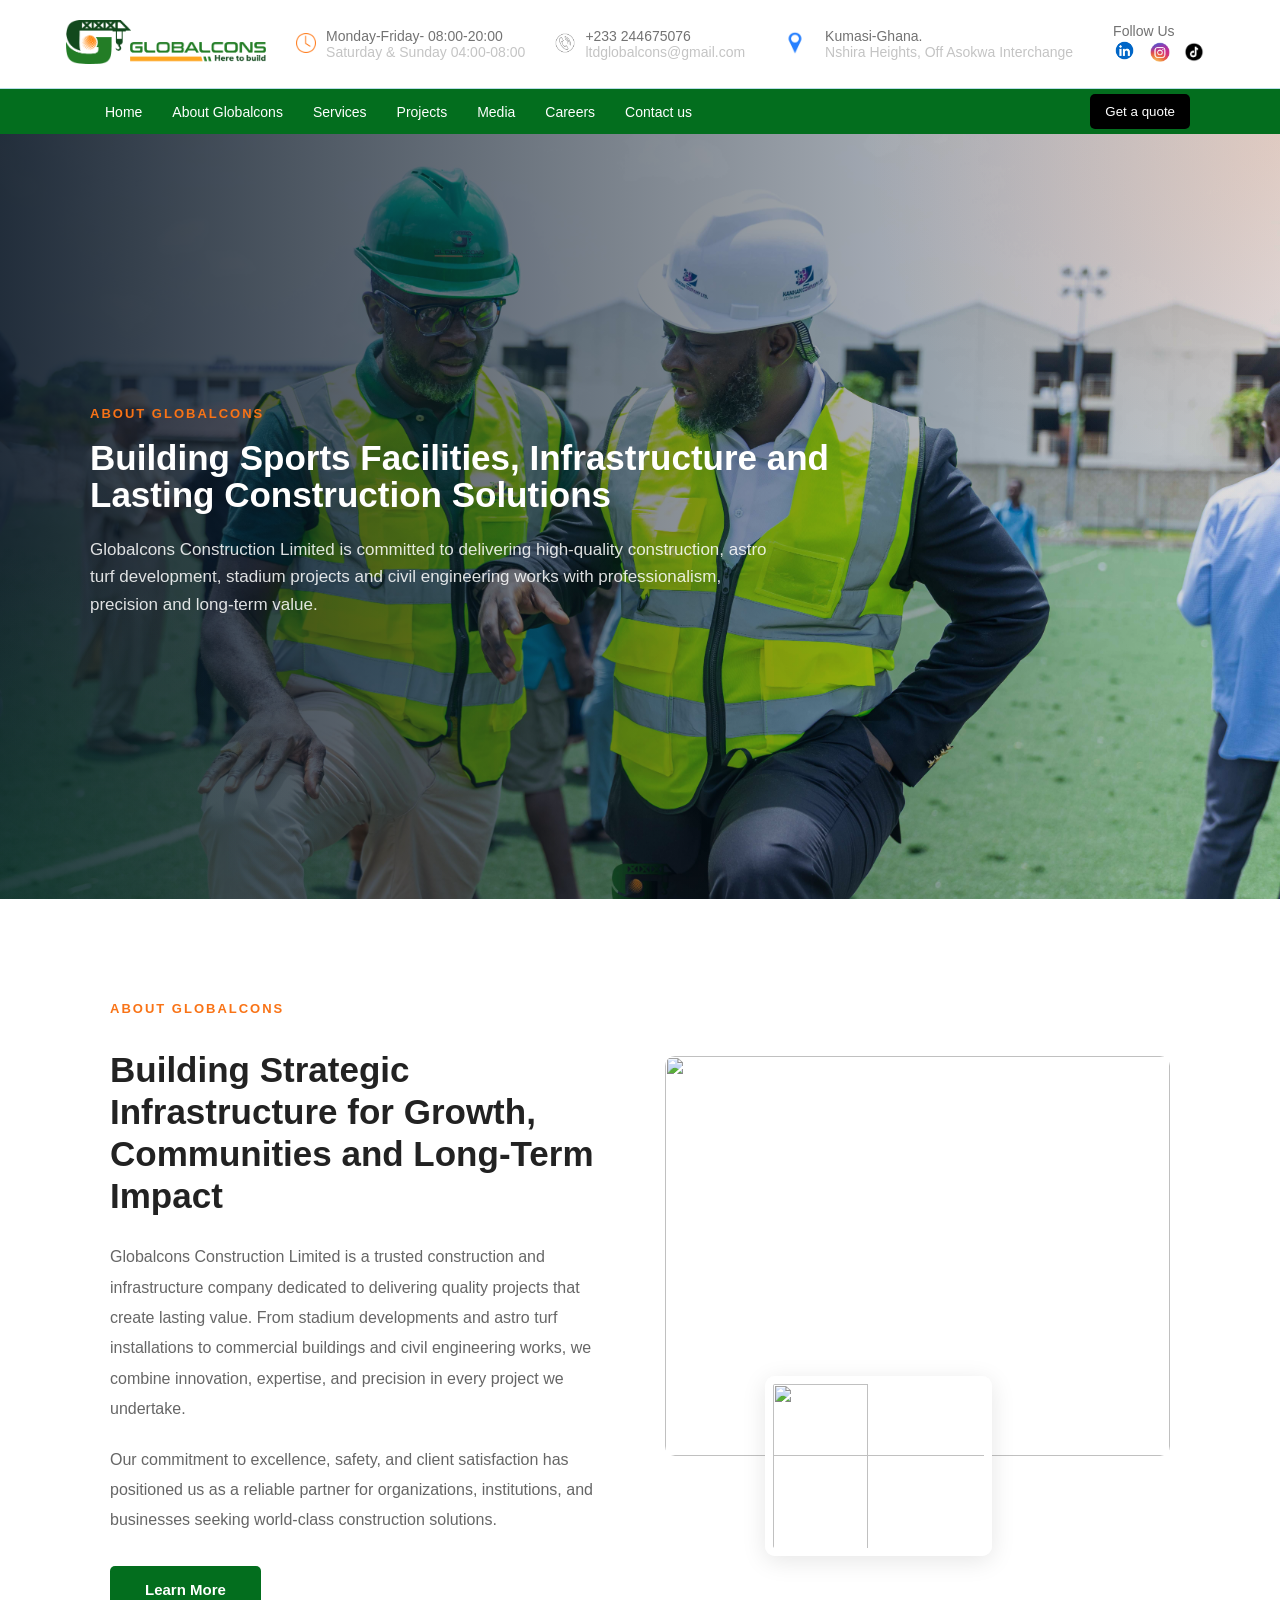
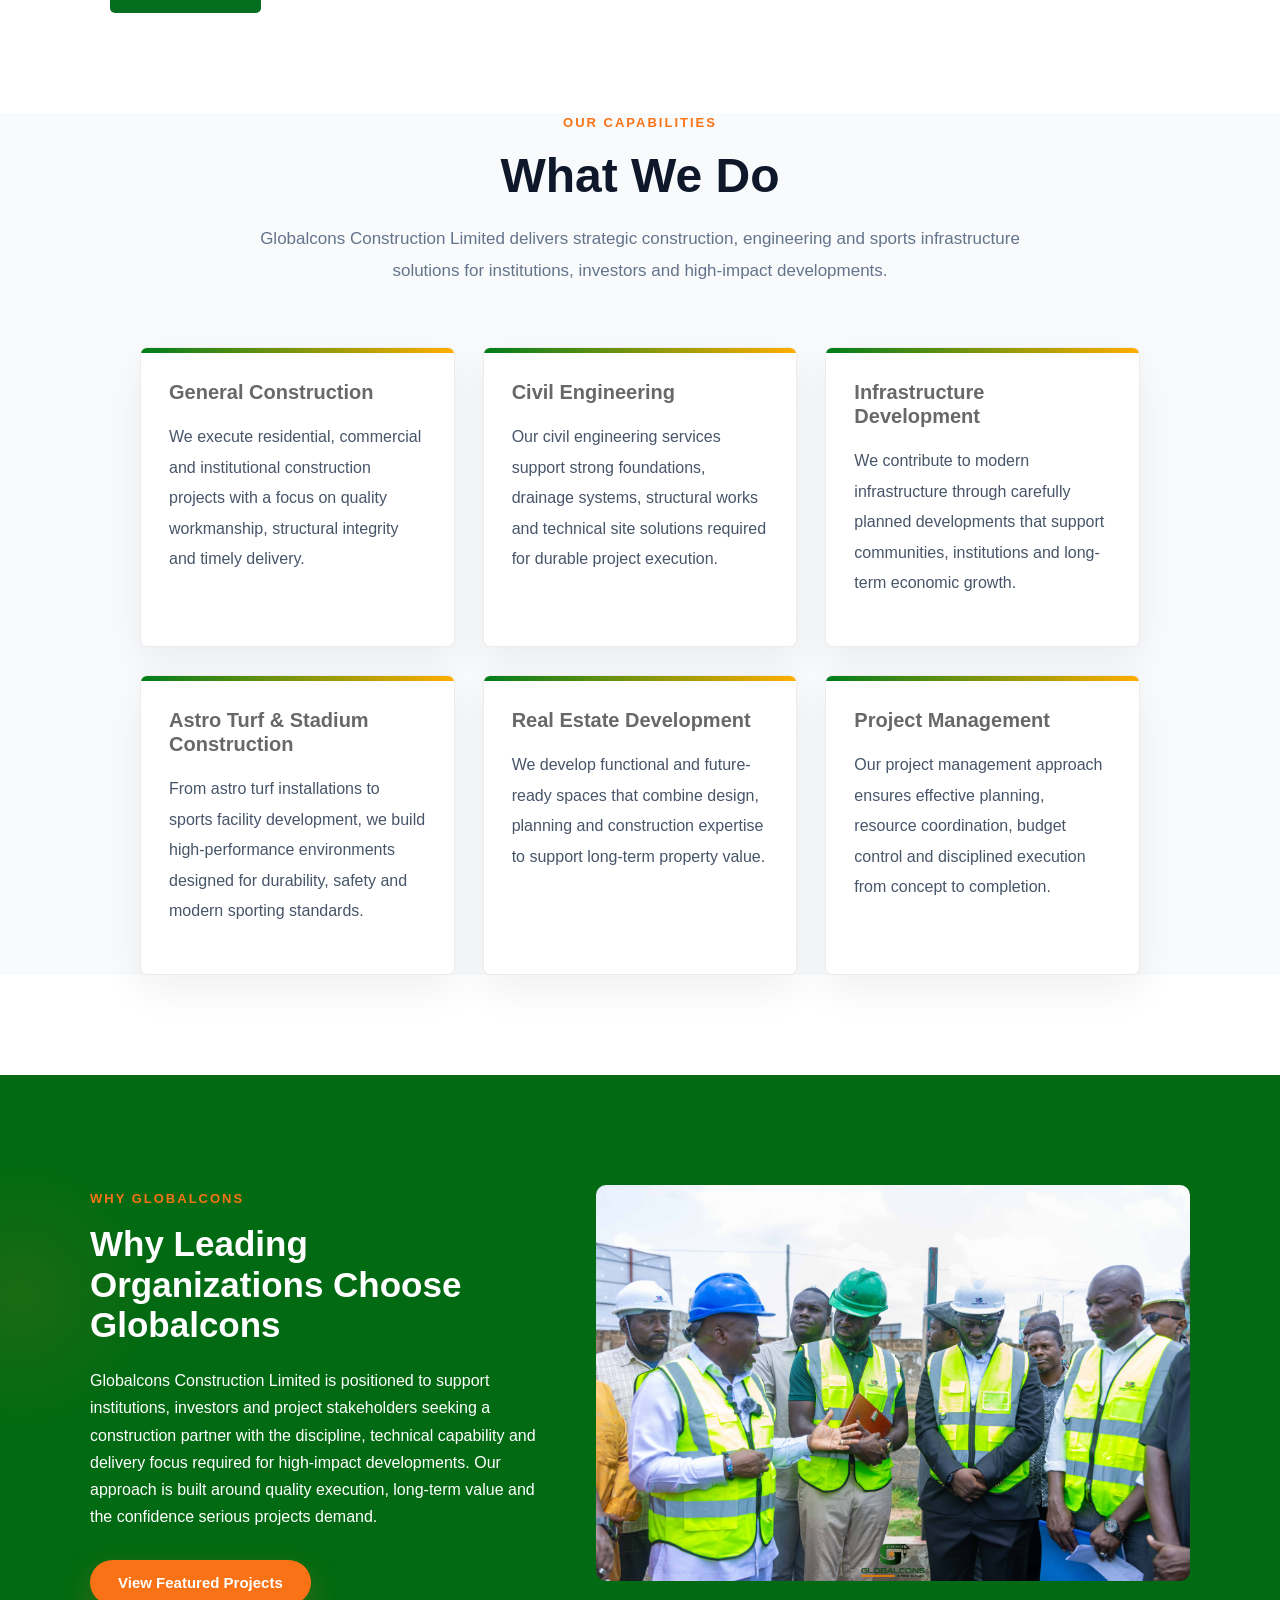
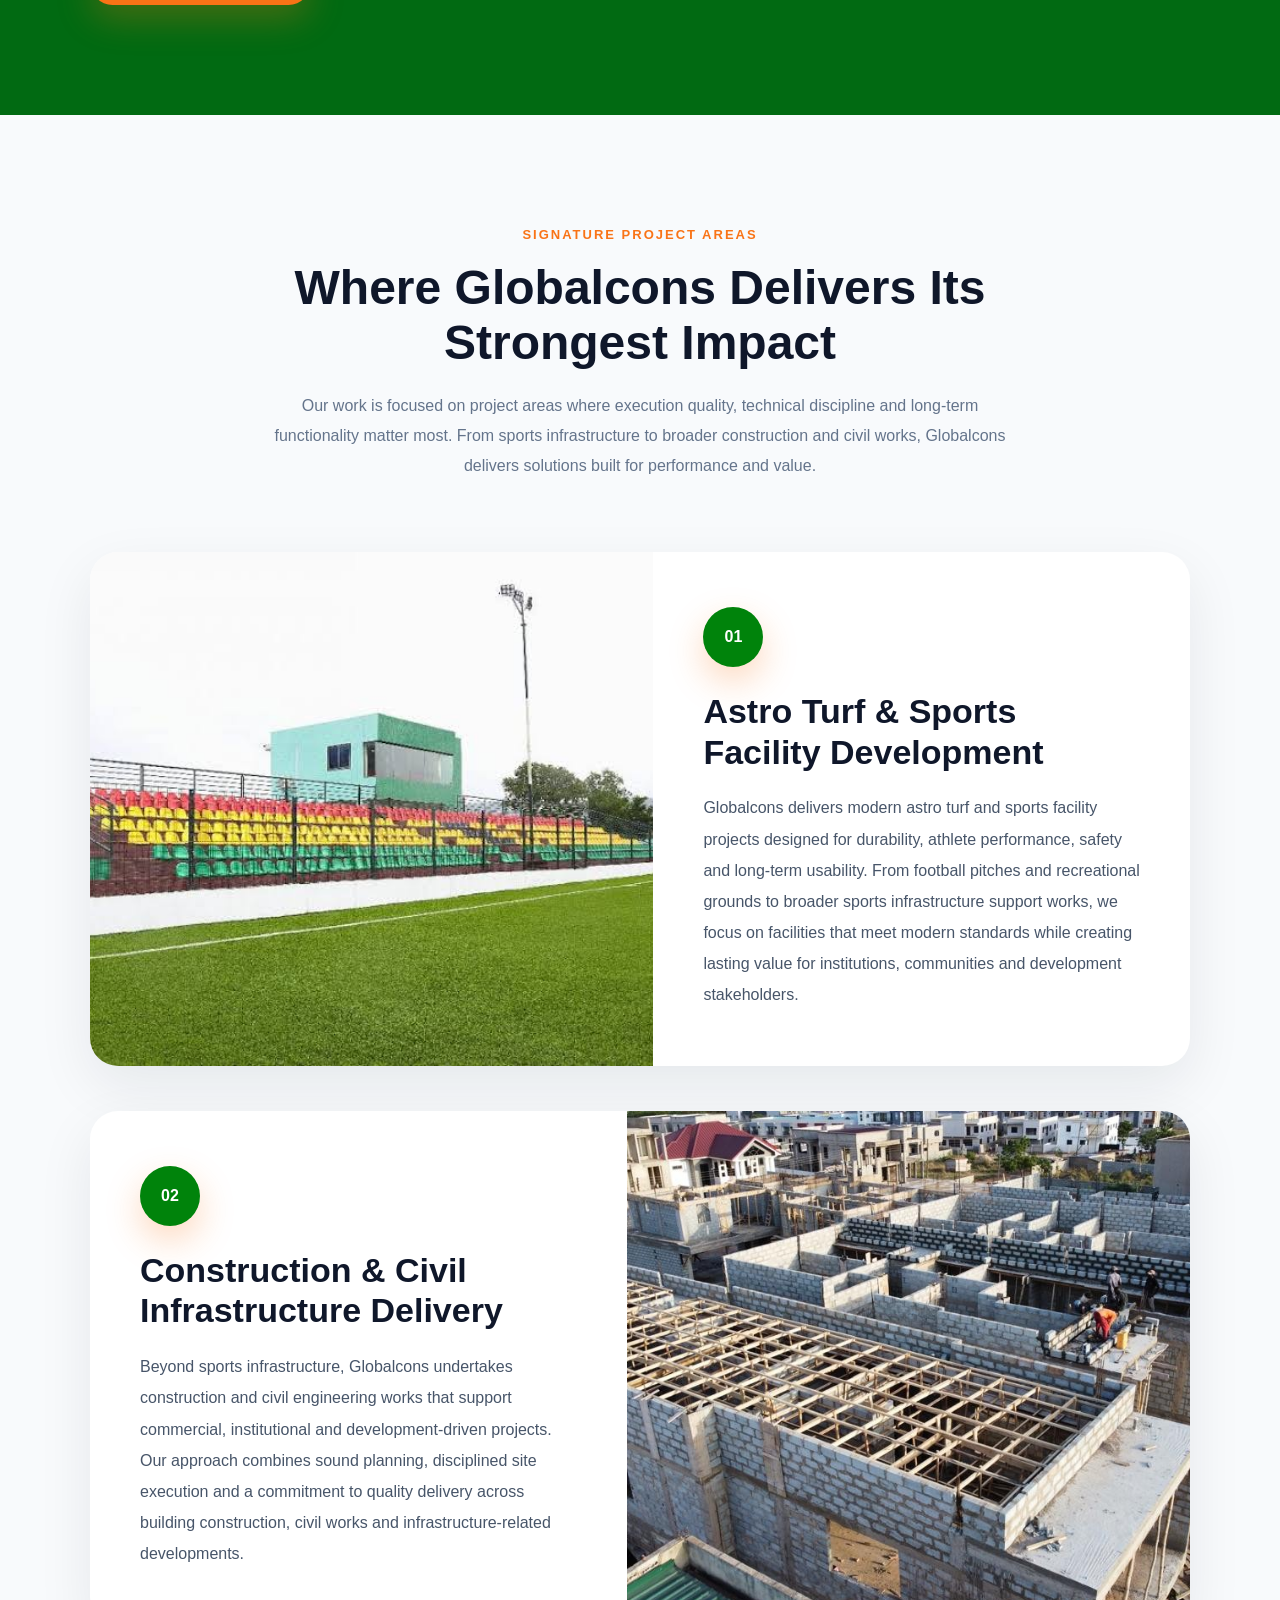
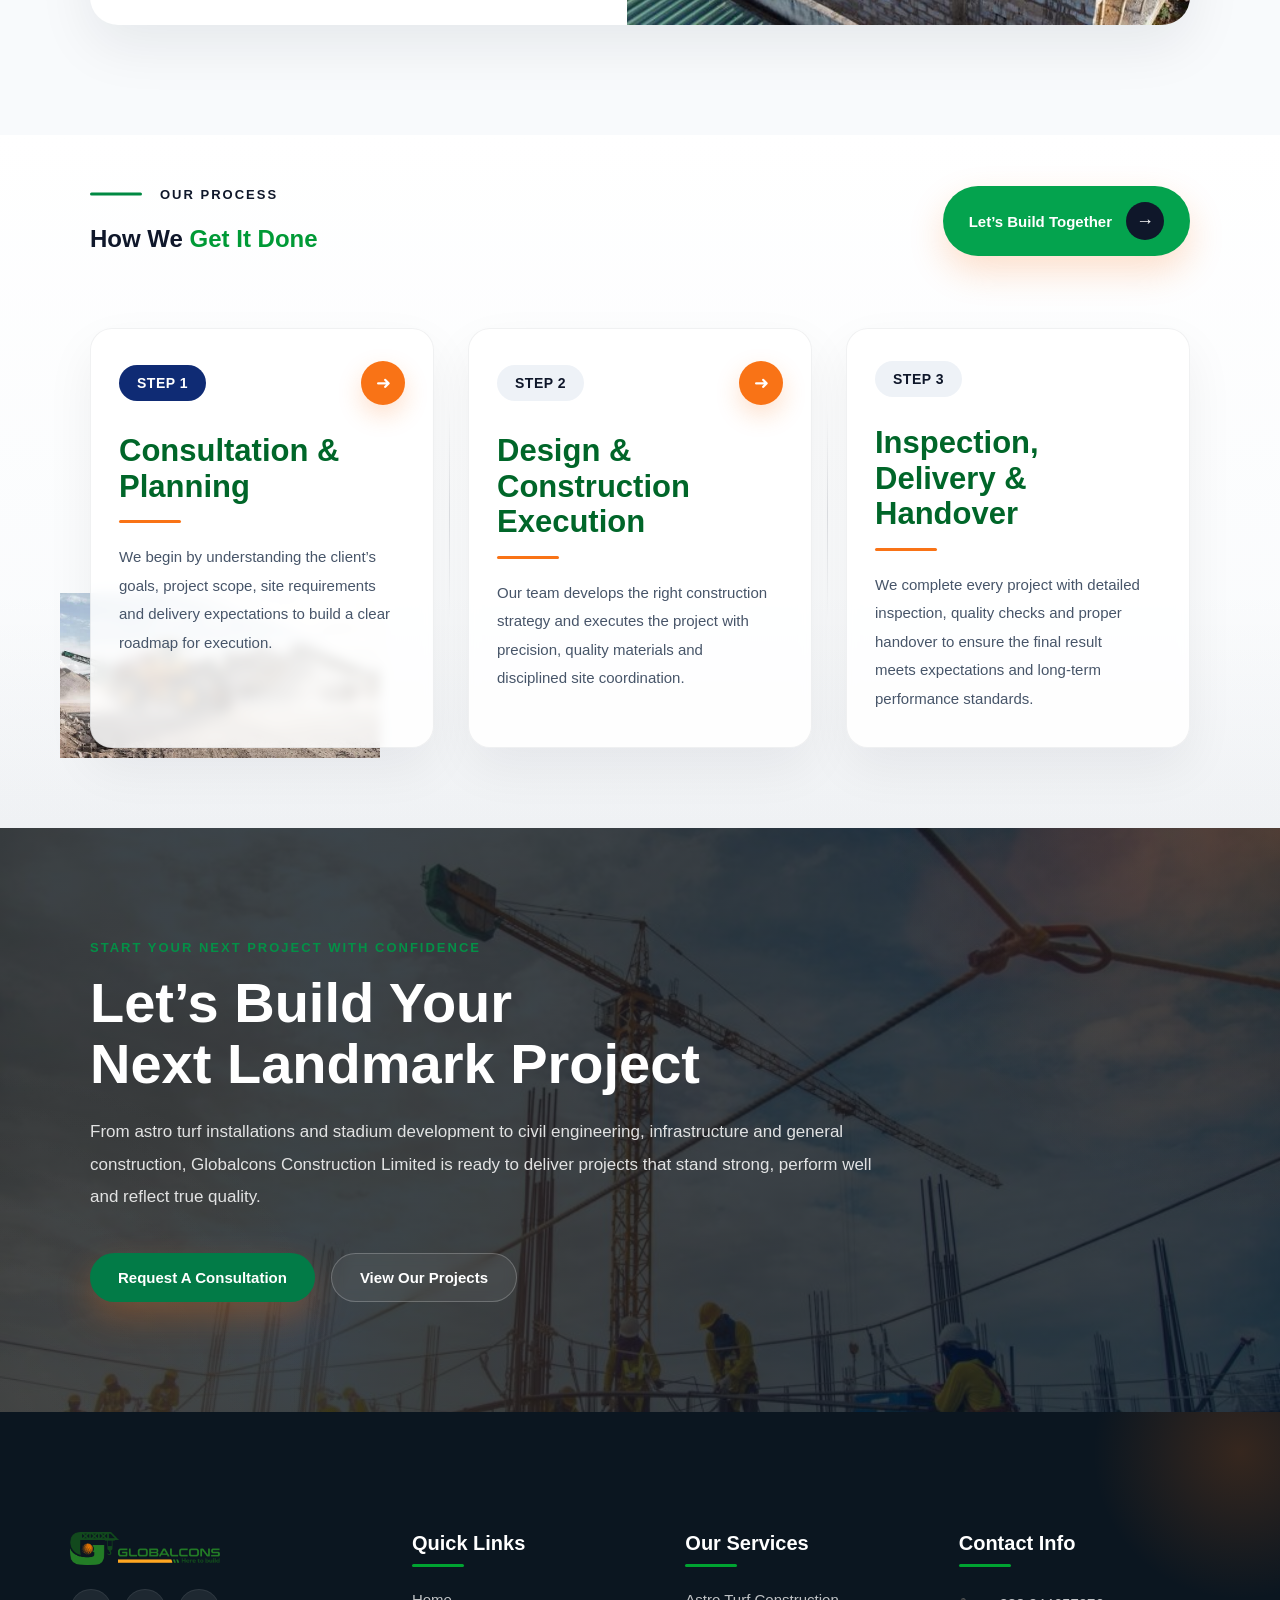
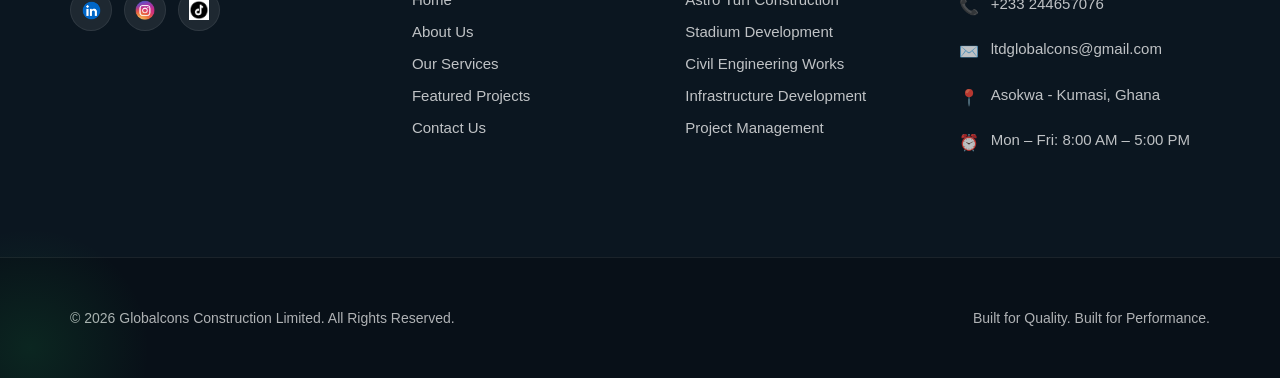
==== about.html @ 19996215 "update" ====
<!DOCTYPE html>
<html lang="en">
<head>
    <meta charset="UTF-8">
    <meta name="viewport" content="width=device-width, initial-scale=1.0">
    <link rel="stylesheet" href="about.css">
    <link href="https://fonts.googleapis.com/css2?family=Plus+Jakarta+Sans:wght@300;400;600;700&display=swap" rel="stylesheet">
    <title>About Globalcons Construction Limited | Building Ghana's Future</title></head>
    <meta name="description" content="Learn about Globalcons Construction Limited, a trusted Ghanaian construction company delivering general construction, civil engineering, infrastructure development, astro turf and stadium construction with excellence.">
    <body>


    <!-- the navigation bar starts here -->
 <div class="nav-container">
  <div class="topnav">

      <div><img src="pics/Globalconslogo.png" width="200" alt=""></div>


    <div class="topchild">
      <div><img src="pics/time.png" alt="" width="20"></div>
      <div>
        <p>Monday-Friday- 08:00-20:00</p>
        <span>Saturday & Sunday 04:00-08:00</span>
      </div>
    </div>

    <div class="topchild">
      <div><img src="pics/phone.jpg" alt="" width="20"></div>
      <div>
        <p>+233 244675076</p>
        <span>ltdglobalcons@gmail.com</span>
      </div>
    </div>

    <div class="topchild">
      <div><img src="pics/location.jpg" alt="" width="40"></div>
      <div>
        <p> Kumasi-Ghana.</p>
        <span>Nshira Heights, Off Asokwa Interchange</span>
      </div>
    </div>

    <div class="topchild">
      <div><img src="pics/support.png" alt="" width="20"></div>
      <div>
        <p>Follow Us</p>
        <a href="https://www.linkedin.com/company/globalcons-limited/"><img src="pics/linkedin.webp" alt="" width="23"></a>
        <a href="https://www.instagram.com/globalcons_limited?igsh=bnJmcWhyazlwd3Ex"><img src="pics/instagram.png" alt="" width="20"></a>
        <a href="https://www.tiktok.com/@globalconslimited?_r=1&_t=ZS-97SC3bMJRJc"><img src="pics/tiktok-logo-circle-black-social-media-logo_197792-4612.avif" alt="" width="20"></a>
      </div>
    </div>
</div>
</div>

<!-- the second nav bar starts here -->
<div class="nav2container">
<div class="nav2">
  <ul class="nav2list">
    <li><a href="index.html">Home</a>
    </li>
    <li><a href="#about.html" onclick="myFunction()">About Globalcons</a>
      <div class="about" id="hide">
        <div class="about-con">
          <div class="ab-left">
            <h1>Welcome To Globalcons Construction</h1>
            <p class="pee">Globalcons Construction Limited delivers quality construction, civil engineering, infrastructure development, and modern sports facility projects with professionalism, innovation, and a commitment to excellence.</p>
             <a href="about.html"  id="learn-more">Click here to learn more</a>
          </div>

          <div class="ab-right">
            <div><img src="pics/projectmanagement.jpg" alt=""><div>
          </div>
        </div>
      </div>
    </li>
     <li><a href="admission.html">Services</a>
       <div class="drop-container">
        <div class="dropdowne">
          <ul>
            <li><a href="generalconstruction.html">General Construction</a></li>
            <li><a href="civilengineering.html">Civil Engineering</a></li>
            <!-- <li><a href=".html">Infrastructure Development</a></li> -->
            <li><a href="turf.html">Astro Turf & Stadium Construction</a></li>
            <li><a href="realestate.html">Real Estate Development</a></li>
            <li><a href="projectmanagement.html">Project Management</a></li>
          </ul>
      </div>
      </div>
     </li>
    <li><a href="">Projects</a>
      <div class="drop-container">
        <div class="dropdowne">
          <ul>
            <li><a href="learn.html">Infrastructure Projects</a></li>
            <li><a href="learn.html">Commercial Projects</a></li>
            <li><a href="learn.html">Astro Turf Installations</a></li>
            <li><a href="learn.html">On-going Projects</a></li>
          </ul>
      </div>
      </div>
    <!-- <li><a href="">Why Globalcons</a>
      <div class="drop-container">
        <div class="dropdowne">
          <ul>
            <li><a href="learn.html">Our Approach</a></li>
            <li><a href="learn.html">Quality Assurance</a></li>
            <li><a href="learn.html">Safety Standards</a></li>
            <li><a href="learn.html">Sustainability</a></li>
          </ul>
      </div>
      </div>
    </li> -->
    </li>

    <li><a href="kidscode.html">Media</a></li>
    <li><a href="gallery.html">Careers</a></li>
    <li><a href="contact.html">Contact us</a></li>
  </ul>

  <div class="enroll">
    <button><a href="apply.html">Get a quote</a></button>
  </div>
</div>
</div>

<!-- side navigation bar starts here -->

<!-- Mobile Menu Button -->
<div class="mobile-header">
    <img src="pics/Globalconslogo.png" alt="Logo" class="mobile-logo">

    <div class="menu-btn" onclick="openMenu()">
        ☰
    </div>
</div>

<!-- Overlay -->
<div id="overlay" onclick="closeMenu()"></div>

<!-- Sidebar -->
<div id="sidebar">

    <div class="sidebar-top">
        <img src="pics/Globalconslogo.png" alt="" width="180">
        <span onclick="closeMenu()">✕</span>
    </div>

    <ul class="sidebar-menu">

        <li><a href="index.html">Home</a></li>

        <li>
            <details>
                <summary>About Globalcons</summary>
                <a href="#">Our Mission & Vision</a>
            </details>
        </li>

        <li>
            <details>
                <summary>Services</summary>
                  <li><a href="generalconstruction.html">General Construction</a></li>
                  <li><a href="civilengineering.html">Civil Engineering</a></li>
                  <!-- <li><a href=".html">Infrastructure Development</a></li> -->
                  <li><a href="turf.html">Astro Turf & Stadium Construction</a></li>
                  <li><a href="realestate.html">Real Estate Development</a></li>
                  <li><a href="projectmanagement.html">Project Management</a></li>/li>
                <li><a href="admission.html">Project Management</a></li>
            </details>
        </li>

        <li>
            <details>
                <summary>Projects</summary>
                <a href="#">Sports Infrastructure</a>
                <a href="#">Commercial Buildings</a>
                <a href="#">Civil Works</a>
                <a href="#">Featured Projects</a>
            </details>
        </li>

        

        

        <li><a href="#">Media</a></li>
        <li><a href="#">Careers</a></li>
        <li><a href="#">Contact Us</a></li>

    </ul>

    <div class="sidebar-btn">
        <a href="#">Get A Quote</a>
    </div>

</div>




<section class="about-hero">
    <div class="about-hero-overlay"></div>

    <div class="about-hero-content">
        <span class="about-tag">ABOUT GLOBALCONS</span>

        <h1>
           Building Sports Facilities, Infrastructure and Lasting Construction Solutions
        </h1>

        <p>
            Globalcons Construction Limited is committed to delivering high-quality construction,
            astro turf development, stadium projects and civil engineering works with professionalism,
            precision and long-term value.
       </p>

        <!-- <div class="about-hero-buttons">
            <a href="projects.html" class="about-btn primary-about-btn">Explore Our Projects</a>
            <a href="contact.html" class="about-btn secondary-about-btn">Contact Us</a>
        </div> -->
    </div>
</section>




<!-- who we are section starts here -->

<section class="about-section">



    <div class="about-content reveal-right">

        <span class="section-tag">
            ABOUT GLOBALCONS
        </span>

        <h2>
            Building Strategic Infrastructure for Growth, Communities and Long-Term Impact
        </h2>

        <p>
            Globalcons Construction Limited is a trusted construction and
            infrastructure company dedicated to delivering quality projects
            that create lasting value. From stadium developments and astro
            turf installations to commercial buildings and civil engineering
            works, we combine innovation, expertise, and precision in every
            project we undertake.
        </p>

        <p>
            Our commitment to excellence, safety, and client satisfaction
            has positioned us as a reliable partner for organizations,
            institutions, and businesses seeking world-class construction
            solutions.
        </p>

  

        <a href="#" class="about-btn">
            Learn More
        </a>

    </div>

        <div class="about-images reveal-left">

        <img src="pics/KEN_6764.JPG" class="img-main" alt="">

        <!-- <img src="pics/project2.jpg" class="img-top" alt=""> -->

        <img src="pics/KEN_6746.JPG" class="img-bottom" alt="">

    </div>

</section>

<!-- company philosopy begins here -->






<!-- the principles section starts here -->
<section class="what-we-do">
  <div class="what-we-do-header reveal-up">
    <span class="section-tag">OUR CAPABILITIES</span>
    <h2>What We Do</h2>
    <p>
      Globalcons Construction Limited delivers strategic construction, engineering and sports infrastructure solutions for institutions, investors and high-impact developments.
    </p>
  </div>

  <div class="what-we-do-grid">

    <div class="what-card reveal-up">
      <!-- <div class="what-icon">🏗️</div> -->
      <h3>General Construction</h3>
      <p>
        We execute residential, commercial and institutional construction projects with a focus on quality workmanship, structural integrity and timely delivery.
      </p>
    </div>

    <div class="what-card reveal-up delay-1">
      <!-- <div class="what-icon">🛠️</div> -->
      <h3>Civil Engineering</h3>
      <p>
        Our civil engineering services support strong foundations, drainage systems, structural works and technical site solutions required for durable project execution.
      </p>
    </div>

    <div class="what-card reveal-up delay-2">
      <!-- <div class="what-icon">🌍</div> -->
      <h3>Infrastructure Development</h3>
      <p>
        We contribute to modern infrastructure through carefully planned developments that support communities, institutions and long-term economic growth.
      </p>
    </div>

    <div class="what-card reveal-up">
      <!-- <div class="what-icon">⚽</div> -->
      <h3>Astro Turf & Stadium Construction</h3>
      <p>
        From astro turf installations to sports facility development, we build high-performance environments designed for durability, safety and modern sporting standards.
      </p>
    </div>

    <div class="what-card reveal-up delay-1">
      <!-- <div class="what-icon">🏢</div> -->
      <h3>Real Estate Development</h3>
      <p>
        We develop functional and future-ready spaces that combine design, planning and construction expertise to support long-term property value.
      </p>
    </div>

    <div class="what-card reveal-up delay-2">
      <!-- <div class="what-icon">📋</div> -->
      <h3>Project Management</h3>
      <p>
        Our project management approach ensures effective planning, resource coordination, budget control and disciplined execution from concept to completion.
      </p>
    </div>

  </div>
</section>

<!-- why globalcons section starts here -->

<section class="why-globalcons">
  <div class="why-globalcons-wrapper">

    <!-- Left Intro -->
    <div class="why-globalcons-intro reveal-left">
      <span class="section-tag">WHY GLOBALCONS</span>
      <h2>Why Leading Organizations Choose Globalcons</h2>
      <p>
        Globalcons Construction Limited is positioned to support institutions, investors and
        project stakeholders seeking a construction partner with the discipline, technical
        capability and delivery focus required for high-impact developments. Our approach is
        built around quality execution, long-term value and the confidence serious projects demand.
      </p>

      <a href="projects.html" class="why-btn">View Featured Projects</a>
    </div>

    <!-- Right Feature Grid -->
    <div class="why-globalcons-grid">

      <img src="pics/5B8A9197-2.jpg"  alt="">

    </div>
  </div>
</section>


<section class="signature-projects">
  <div class="signature-header reveal-up">
    <span class="section-tag">SIGNATURE PROJECT AREAS</span>
    <h2>Where Globalcons Delivers Its Strongest Impact</h2>
    <p>
      Our work is focused on project areas where execution quality, technical discipline
      and long-term functionality matter most. From sports infrastructure to broader
      construction and civil works, Globalcons delivers solutions built for performance and value.
    </p>
  </div>

  <div class="signature-projects-grid">

    <!-- Project 1 -->
    <div class="signature-project-card reveal-left">
      <div class="signature-project-image">
        <img src="pics/project7.jpg" alt="Astro Turf and Sports Facility Construction">
      </div>

      <div class="signature-project-content">
        <span class="signature-number">01</span>
        <h3>Astro Turf & Sports Facility Development</h3>
        <p>
          Globalcons delivers modern astro turf and sports facility projects designed for durability,
          athlete performance, safety and long-term usability. From football pitches and recreational
          grounds to broader sports infrastructure support works, we focus on facilities that meet
          modern standards while creating lasting value for institutions, communities and development stakeholders.
        </p>
      </div>
    </div>

    <!-- Project 2 -->
    <div class="signature-project-card reverse reveal-right">
      <div class="signature-project-image">
        <img src="pics/BRITS4.jpg" alt="Construction and Civil Infrastructure">
      </div>

      <div class="signature-project-content">
        <span class="signature-number">02</span>
        <h3>Construction & Civil Infrastructure Delivery</h3>
        <p>
          Beyond sports infrastructure, Globalcons undertakes construction and civil engineering works
          that support commercial, institutional and development-driven projects. Our approach combines
          sound planning, disciplined site execution and a commitment to quality delivery across building
          construction, civil works and infrastructure-related developments.
        </p>
      </div>
    </div>

  </div>
</section>

<section class="process-section" id="process">
  <div class="process-container">

    <!-- Header -->
    <div class="process-top reveal-up">
      <div class="process-title-wrap">
        <span class="section-tag process-tag">OUR PROCESS</span>
        <h2>How We <span>Get It Done</span></h2>
      </div>

      <div class="process-cta">
        <a href="contact.html" class="process-btn">
          Let’s Build Together
          <span class="process-btn-icon">→</span>
        </a>
      </div>
    </div>

    <!-- Steps -->
    <div class="process-grid">

      <!-- STEP 1 -->
      <div class="process-card reveal-up">
        <div class="step-top">
          <span class="step-badge active-step">STEP 1</span>
          <span class="step-arrow">➜</span>
        </div>

        <!-- <div class="process-icon">📋</div> -->
        <h3>Consultation & Planning</h3>
        <div class="process-line"></div>
        <p>
          We begin by understanding the client’s goals, project scope,
          site requirements and delivery expectations to build a clear roadmap
          for execution.
        </p>
      </div>

      <!-- STEP 2 -->
      <div class="process-card reveal-up delay-1">
        <div class="step-top">
          <span class="step-badge">STEP 2</span>
          <span class="step-arrow">➜</span>
        </div>

        <!-- <div class="process-icon">🏗️</div> -->
        <h3>Design & Construction Execution</h3>
        <div class="process-line"></div>
        <p>
          Our team develops the right construction strategy and executes the
          project with precision, quality materials and disciplined site coordination.
        </p>
      </div>

      <!-- STEP 3 -->
      <div class="process-card reveal-up delay-2">
        <div class="step-top">
          <span class="step-badge">STEP 3</span>
        </div>

        <!-- <div class="process-icon">✅</div> -->
        <h3>Inspection, Delivery & Handover</h3>
        <div class="process-line"></div>
        <p>
          We complete every project with detailed inspection, quality checks
          and proper handover to ensure the final result meets expectations
          and long-term performance standards.
        </p>
      </div>

    </div>

    <!-- Decorative construction image -->
    <div class="process-excavator reveal-up">
      <img src="pics/earth moving.jpg" alt="Construction equipment">
    </div>

  </div>
</section>



<!-- the call to action section begins here -->

<section class="cta-section">
  <div class="cta-overlay"></div>

  <div class="cta-container reveal-up">
    <span class="cta-tag">START YOUR NEXT PROJECT WITH CONFIDENCE</span>

    <h2>Let’s Build Your <br> Next Landmark Project</h2>

    <p>
      From astro turf installations and stadium development to civil engineering,
      infrastructure and general construction, Globalcons Construction Limited is
      ready to deliver projects that stand strong, perform well and reflect true quality.
    </p>

    <div class="cta-buttons">
      <a href="contact.html" class="cta-btn primary-cta">Request A Consultation</a>
      <a href="projects.html" class="cta-btn secondary-cta">View Our Projects</a>
    </div>
  </div>
</section>


<!-- the footer section begins here -->

<footer class="global-footer">
  <div class="footer-top">
    <div class="footer-container">

      <!-- Column 1 -->
      <div class="footer-col footer-brand">
        <a href="index.html" class="footer-logo">
          <img src="pics/Globalconslogo.png" width="150" alt="Globalcons Construction Limited Logo">
        </a>

        <!-- <p>
          Globalcons Construction Limited delivers quality construction solutions across
          astro turf development, stadium projects, infrastructure works and general
          civil engineering with a commitment to professionalism, durability and excellence.
        </p> -->

        <div class="footer-socials">
          <a href="https://www.linkedin.com/company/globalcons-limited/"><img src="pics/linkedin.webp" alt="" width="23"></a>
        <a href="https://www.instagram.com/globalcons_limited?igsh=bnJmcWhyazlwd3Ex"><img src="pics/instagram.png" alt="" width="20"></a>
        <a href="https://www.tiktok.com/@globalconslimited?_r=1&_t=ZS-97SC3bMJRJc"><img src="pics/tiktok-logo-circle-black-social-media-logo_197792-4612.avif" alt="" width="20"></a>
        </div>
      </div>

      <!-- Column 2 -->
      <div class="footer-col">
        <h3>Quick Links</h3>
        <ul class="footer-links">
          <li><a href="index.html">Home</a></li>
          <li><a href="about.html">About Us</a></li>
          <li><a href="services.html">Our Services</a></li>
          <li><a href="projects.html">Featured Projects</a></li>
          <li><a href="contact.html">Contact Us</a></li>
        </ul>
      </div>

      <!-- Column 3 -->
      <div class="footer-col">
        <h3>Our Services</h3>
        <ul class="footer-links">
          <li><a href="#">Astro Turf Construction</a></li>
          <li><a href="#">Stadium Development</a></li>
          <li><a href="#">Civil Engineering Works</a></li>
          <li><a href="#">Infrastructure Development</a></li>
          <li><a href="#">Project Management</a></li>
        </ul>
      </div>

      <!-- Column 4 -->
      <div class="footer-col">
        <h3>Contact Info</h3>
        <ul class="footer-contact">
          <li>
            <span class="footer-icon">📞</span>
            <a href="tel:+233000000000">+233 244657076</a>
          </li>
          <li>
            <span class="footer-icon">✉️</span>
            <a href="mailto:info@globalcons.com">ltdglobalcons@gmail.com</a>
          </li>
          <li>
            <span class="footer-icon">📍</span>
            <span>Asokwa - Kumasi, Ghana</span>
          </li>
          <li>
            <span class="footer-icon">⏰</span>
            <span>Mon – Fri: 8:00 AM – 5:00 PM</span>
          </li>
        </ul>
      </div>

    </div>
  </div>

  <!-- Bottom Bar -->
  <div class="footer-bottom">
    <div class="footer-container footer-bottom-wrap">
      <p>© 2026 Globalcons Construction Limited. All Rights Reserved.</p>
      <p class="footer-credit">Built for Quality. Built for Performance.</p>
    </div>
  </div>
</footer>


<script src="script.js"></script>
<script src="sidebar.js"></script>
</body>
</html>
---- about.css ----
*{
  margin: 0;
  padding: 0;
  box-sizing: border-box;
  font-family: Arial, sans-serif;
}


body {
  /* font-family: "Plus Jakarta Sans", sans-serif; */
}

.nav-container{
  border-bottom: 1px solid #b6dde7;
  background-color: white;

}

@media Screen and (max-width:992px) {
  .nav-container,.nav2container{
  display: none; 
  }
}

#bnav{
  display: none;
}

@media Screen and (max-width:992px) {
 #bnav{
  display: block;
 }
  
}

.topnav{
  display: flex;
  max-width: 1200px;
  margin: 0px auto;
  padding: 20px;
  align-items: center;
  gap: 30px;
  justify-content: center;
}

.topchild{
  display: flex;
  align-items: center;
  font-size: 14px;
}

.topchild img{
  margin-right: 10px;
}

.topchild p{
  margin: 0;
  color: rgb(114, 114, 114);
}
.topchild span{
  color: rgb(196, 196, 196);
}

/* the styling of the second nav satrts here */

.nav2container{
  font-size: 14px;
  background-color: rgb(3, 110, 30);
  padding: 0px;
  margin: 0px;
  /* background-color: white; */
  /* position:sticky; */
 
}
.nav2{
  display: flex;
  max-width: 1100px;
  margin: 0px auto;
  align-items: center;
  padding: 5px 0px;

}

.nav2list{
  display: flex;
  list-style-type: none;
  margin: 0px;
  padding: 0px;
}

.nav2list li {
  position: relative;
}

.nav2list li a{
  color:rgb(78, 78, 78);
  text-decoration: none;
  color: white;
padding: 15px;
}

.drop-container{
  display: none;
  box-shadow: 0px 7px 30px -20px;
}

.dropdowne{
  position: absolute;
  background-color: rgb(3, 163, 88);
  z-index: 999;
  top: 30px;
  list-style-type: none;
  animation: drop .5s linear ;
  border-radius: 5px;
} 

@keyframes drop{
  0%{
    margin-top: 30px;
  }
  25%{
    margin-top: 15px;
  }
  50%{
    margin-top: 0px;
  }
}

.dropdowne ul{
  list-style-type: none;
  margin: 0px;
  padding: 0px;
}

.dropdowne li{
  padding: 0px;
  width: 200px;
}

.dropdowne li a{
  color: rgb(255, 255, 255);
  padding: 10px 15px;
  display: block;
border-bottom: 1px solid #f1f1f1;

}

.dropdowne li a:hover{
  background-color: #d2e1f5;
}

.enroll{
  margin-left: auto;
}

.nav2list li:hover .drop-container{
  display: block;
}

.about{
  position: absolute;
  background-color: white;

  display: flex;
  border-top: 2px solid white;
  border-radius: 10px;
  top: 33px;
  animation: drop .5s linear ;
  display: none;
  box-shadow: 0px 7px 30px -20px;
  padding: 20px;
  z-index: 999;
}

@keyframes drop{
  0%{
    margin-top: 30px;
  }
  25%{
    margin-top: 15px;
  }
  50%{
    margin-top: 0px;
  }
}

.about-con{
  display: flex;
}

.ab-left{
  width: 300px;
  height: 100%;
  padding: 20px;
}


.ab-left h1{
font-weight: lighter;
font-size: 24px;
}




.pee{
  color: #c0c0c0;
  margin-top: 30px;
  font-size: 13px;
  line-height: 1.7;
}

#learn-more {
    display:block;
  color:rgb(0, 167, 75) ;
  border: 1px solid rgb(0, 167, 75);
  width: 70%;
  margin-top: 5px;
}

.ab-right{
width: 700px;
}

.ab-right img{
  width: 100%;
  border-radius: 10px;
}


.nav2list li:hover .about{
  display: block;
}

.enroll button{
  border: none;
  padding: 10px 15px;
  background-color: rgb(0, 0, 0);
  border-radius: 5px;
}

.enroll button a{
  text-decoration: none;
  color: rgb(255, 255, 255);
}


/* side navigation bar starts here */

/* MOBILE HEADER */

.mobile-header{
    display:flex;
    justify-content:space-between;
    align-items:center;
    padding:15px 20px;
    background:white;
    box-shadow:0 2px 15px rgba(0,0,0,.08);
}

.mobile-logo{
    width:180px;
}

.menu-btn{
    font-size:32px;
    cursor:pointer;
    color:#036e1e;
}

/* OVERLAY */

#overlay{
    position:fixed;
    inset:0;
    background:rgba(0,0,0,.5);
    display:none;
    z-index:998;
}

/* SIDEBAR */

#sidebar{
    position:fixed;
    top:0;
    left:-320px;
    width:320px;
    height:100vh;
    background:white;
    z-index:999;
    transition:.4s;
    overflow-y:auto;
    box-shadow:5px 0 30px rgba(0,0,0,.15);
}

#sidebar.active{
    left:0;
}

.sidebar-top{
    display:flex;
    justify-content:space-between;
    align-items:center;
    padding:20px;
    border-bottom:1px solid #eee;
}

.sidebar-top span{
    font-size:28px;
    cursor:pointer;
}

.sidebar-menu{
    list-style:none;
    padding:20px;
}

.sidebar-menu li{
    margin-bottom:10px;
}

.sidebar-menu a{
    display:block;
    text-decoration:none;
    color:#333;
    padding:12px 0;
    font-size:15px;
}

.sidebar-menu a:hover{
    color:#036e1e;
}

.sidebar-menu details{
    border-bottom:1px solid #f1f1f1;
    padding-bottom:10px;
}

.sidebar-menu summary{
    list-style:none;
    cursor:pointer;
    padding:12px 0;
    font-weight:600;
    color:#222;
}

.sidebar-menu summary::-webkit-details-marker{
    display:none;
}

.sidebar-menu details a{
    padding-left:15px;
    color:#666;
    font-size:14px;
}

.sidebar-btn{
    padding:20px;
}

.sidebar-btn a{
    display:block;
    background:#036e1e;
    color:white;
    text-align:center;
    text-decoration:none;
    padding:15px;
    border-radius:6px;
    font-weight:bold;
}

.sidebar-btn a:hover{
    background:#024d15;
}

/* SHOW ONLY MOBILE */

@media(min-width:993px){
    .mobile-header,
    #sidebar,
    #overlay{
        display:none;
    }
}


/* the styling for the hero starts here */

/* =========================
   ABOUT PAGE HERO
========================= */
.about-hero{
    position: relative;
    min-height: 85vh;
    display: flex;
    align-items: center;
    padding: 120px 20px 100px;
    background: linear-gradient(to right, rgba(5, 18, 32, 0.88), rgba(5, 18, 32, 0.1)),
                url('pics/project5.jpg') center/cover no-repeat;
    overflow: hidden;
}

.about-hero-overlay{
    position: absolute;
    inset: 0;
    background:
      radial-gradient(circle at top right, rgba(249,115,22,0.18), transparent 28%),
      radial-gradient(circle at bottom left, rgba(34,197,94,0.12), transparent 24%);
    z-index: 1;
}

.about-hero-content{
    position: relative;
    z-index: 2;
    max-width: 760px;
    margin-left: 70px;
    color: #fff;
}

.about-tag{
    display: inline-block;
    font-size: 13px;
    font-weight: 700;
    letter-spacing: 2px;
    color: #f97316;
    margin-bottom: 18px;
}

.about-hero-content h1{
    font-size: 35px;
    line-height: 1.08;
    font-weight: 800;
    margin-bottom: 22px;
    max-width: 850px;
}

.about-hero-content p{
    max-width: 680px;
    font-size: 17px;
    line-height: 1.6;
    color: rgba(255,255,255,0.86);
    margin-bottom: 32px;
}

.about-hero-buttons{
    display: flex;
    gap: 16px;
    flex-wrap: wrap;
}

@media (max-width: 992px){
    .about-hero-buttons{
        display: none;
    }
    }


.about-btn{
    display: inline-flex;
    align-items: center;
    justify-content: center;
    padding: 14px 28px;
    border-radius: 999px;
    text-decoration: none;
    font-size: 15px;
    font-weight: 600;
    transition: 0.35s ease;
}

.primary-about-btn{
    background: #ffcc00;
    color: #fff;
    box-shadow: 0 15px 35px rgba(249,115,22,0.28);
}

.primary-about-btn:hover{
    background: #00a035;
    transform: translateY(-3px);
}

.secondary-about-btn{
    border: 1px solid rgba(255,255,255,0.2);
    background: rgba(255,255,255,0.06);
    color: #fff;
    backdrop-filter: blur(6px);
}

.secondary-about-btn:hover{
    background: rgba(255,255,255,0.12);
    transform: translateY(-3px);
}

/* responsive */
@media (max-width: 1100px){
    .about-hero-content{
        margin-left: 20px;
    }

    .about-hero-content h1{
        font-size: 46px;
    }
}

@media (max-width: 768px){
    .about-hero{
        min-height: 72vh;
        padding: 100px 16px 70px;
        background-position: center;
    }

    .about-hero-content{
        margin-left: 0;
        max-width: 100%;
    }

    .about-tag{
        font-size: 12px;
        letter-spacing: 1.5px;
    }

    .about-hero-content h1{
        font-size: 31px;
        line-height: 1.18;
    }

    .about-hero-content p{
        font-size: 15px;
        line-height: 1.8;
    }

    .about-btn{
        width: 100%;
        max-width: 280px;
    }
}

/* who we are section starts here */

/* =========================
   WHO WE ARE SECTION
========================= */
/* =========================
   WHO WE ARE SECTION
========================= */
.who-we-are{
    padding: 110px 20px;
    background: #f8fafc;
}

.who-container{
    max-width: 1100px;
    margin: auto;
    display: grid;
    grid-template-columns: 1fr 1.05fr;
    gap: 30px;
}

.who-image{
    position: relative;
}

.who-image img{
    width: 100%;
    height: 620px;
    object-fit: cover;
    border-radius: 10px;
    display: block;
    /* box-shadow: 0 25px 60px rgba(0,0,0,0.12); */
}

.who-content{
    color: #102030;
}

.section-tag{
    display: inline-block;
    font-size: 13px;
    font-weight: 700;
    letter-spacing: 2px;
    color: #f97316;
    margin-bottom: 18px;
    text-transform: uppercase;
}

.who-content h2{
    font-size: 30px;
    line-height: 1.15;
    margin-bottom: 24px;
    /* font-weight: 800; */
    color: #0f172a;
}

.whospan{
    color: #009046;
}

.who-content p{
    font-size: 16px;
    line-height: 1.6;
    color: #475569;
    margin-bottom: 18px;
}

.who-points{
    margin-top: 30px;
    display: grid;
    gap: 16px;
}

.who-point{
    display: flex;
    align-items: flex-start;
    gap: 14px;
    background: #ffffff;
    padding: 18px 20px;
    border-radius: 14px;
    box-shadow: 0 10px 30px rgba(15, 23, 42, 0.06);
}

.who-point span{
    width: 34px;
    height: 34px;
    min-width: 34px;
    border-radius: 50%;
    background: rgba(249,115,22,0.12);
    color: #f97316;
    display: flex;
    align-items: center;
    justify-content: center;
    font-size: 15px;
    font-weight: 700;
    margin-top: 2px;
}

.who-point p{
    margin: 0;
    font-size: 15px;
    line-height: 1.7;
    color: #334155;
}



/* responsive */
@media (max-width: 1100px){
    .who-container{
        grid-template-columns: 1fr;
        gap: 40px;
        flex-direction: column;
    }

    .who-content h2{
        font-size: 38px;
    }

    .who-image img{
        height: 500px;
    }
}

@media (max-width: 768px){
    .who-we-are{
        padding: 80px 16px;
    }

    .who-content h2{
        font-size: 30px;
        line-height: 1.2;
    }

    .who-content p{
        font-size: 15px;
        line-height: 1.8;
    }

    .who-image img{
        height: 380px;
        border-radius: 18px;
    }

    .who-point{
        padding: 16px 16px;
    }
}

/* the principles section starts here */



.about-section{
    max-width:1100px;
    margin:100px auto;
    padding:0 20px;
    gap:50px;
    display:grid;
    grid-template-columns:1fr 1fr;
    align-items:center;
}

.about-images{
    position:relative;
    height:500px;
}

.img-main{
    width:100%;
    height:400px;
    object-fit:cover;
    border-radius:10px;
}

.img-top{
    position:absolute;
    top:0;
    right:0;
    width:45%;
    height:180px;
    object-fit:cover;
    border-radius:10px;
    border:8px solid white;
    box-shadow:0 5px 25px rgba(0,0,0,.1);
}

.img-bottom{
    position:absolute;
    bottom:0;
    left:100px;
    width:45%;
    height:180px;
    object-fit:cover;
    border-radius:10px;
    border:8px solid white;
    box-shadow:0 5px 25px rgba(0,0,0,.1);
}

.section-tag{
    color:#036e1e;
    font-weight:600;
    letter-spacing:2px;
    font-size:13px;
}

.about-content h2{
    font-size:35px;
    line-height:1.2;
    margin:15px 0 25px;
    color:#222;
}

.about-content p{
    color:#666;
    line-height:1.9;
    margin-bottom:20px;
}

.about-features{
    display:flex;
    gap:40px;
    margin:35px 0;
}


.feature{
    display:flex;
    align-items:center;
    gap:12px;
}

.feature span{
    font-size:24px;
}

.feature h4{
    margin-bottom:4px;
    color:#222;
}

.feature p{
    margin:0;
    font-size:13px;
    color:#888;
}

.about-btn{
    display:inline-block;
    background:#036e1e;
    color:white;
    text-decoration:none;
    padding:15px 35px;
    border-radius:5px;
    margin-top:10px;
}

.about-btn:hover{
    background:#024d15;
}

@media(max-width:992px){

.about-section{
    grid-template-columns:1fr;
    gap:50px;
}

.about-images{
    height:450px;
}

.about-content h2{
    font-size:32px;
}

.about-features{
    flex-direction:column;
    gap:20px;
}

}

@media(max-width:768px){

.img-main{
    width:100%;
}

.img-top{
    width:40%;
}

.img-bottom{
    width:40%;
    left:20px;
}

.about-content h2{
    font-size:28px;
}

}

/* the company philosophy starts here */
/* =========================
   VISION / MISSION / VALUES
========================= */
/* =========================
   WHAT WE BUILD SECTION
========================= */
.what-we-do{
    padding: 0px 30px;
    background: #f8fafc;
}

.what-we-do-header{
    max-width: 900px;
    margin: 0 auto 60px;
    text-align: center;
}

.section-tag{
    display: inline-block;
    font-size: 13px;
    font-weight: 700;
    letter-spacing: 2px;
    color: #f97316;
    text-transform: uppercase;
    margin-bottom: 18px;
}

.what-we-do-header h2{
    font-size: 48px;
    font-weight: 800;
    color: #0f172a;
    margin-bottom: 20px;
}

.what-we-do-header p{
    font-size: 17px;
    line-height: 1.9;
    color: #64748b;
    max-width: 760px;
    margin: auto;
}

.what-we-do-grid{
    max-width: 1000px;
    margin: auto;
    display: grid;
    grid-template-columns: repeat(3, 1fr);
    gap: 28px;
}

.what-card{
    background: #ffffff;
    border: 1px solid rgba(15, 23, 42, 0.08);
    border-radius: 7px;
    padding: 32px 28px;
    min-height: 300px;
    box-shadow: 0 16px 40px rgba(15, 23, 42, 0.06);
    transition: all 0.35s ease;
    position: relative;
    overflow: hidden;
}

.what-card::before{
    content: "";
    position: absolute;
    top: 0;
    left: 0;
    width: 100%;
    height: 5px;
    background: linear-gradient(90deg, #007d1b, #ffae00);
}

.what-card:hover{
    transform: translateY(-10px);
    box-shadow: 0 24px 55px rgba(15, 23, 42, 0.12);
}

.what-icon{
    width: 74px;
    height: 74px;
    border-radius: 20px;
    background: #eef4ff;
    display: flex;
    align-items: center;
    justify-content: center;
    font-size: 30px;
    margin-bottom: 26px;
}

.what-card h3{
    font-size: 20px;
    /* font-weight: 800; */
    color: #686868;
    margin-bottom: 18px;
    line-height: 1.2;
}

.what-card p{
    font-size: 16px;
    line-height: 1.9;
    color: #475569;
}

/* reveal animations */
.reveal-up{
    opacity: 0;
    transform: translateY(60px);
    transition: all 0.9s ease;
}

.reveal-up.active{
    opacity: 1;
    transform: translateY(0);
}

.delay-1{
    transition-delay: 0.15s;
}

.delay-2{
    transition-delay: 0.3s;
}

/* responsive */
@media (max-width: 1100px){
    .what-we-do-grid{
        grid-template-columns: repeat(2, 1fr);
    }

    .what-we-do-header h2{
        font-size: 40px;
    }
}

@media (max-width: 768px){
    .what-we-do{
        padding: 80px 16px;
    }

    .what-we-do-grid{
        grid-template-columns: 1fr;
    }

    .what-we-do-header{
        margin-bottom: 40px;
    }

    .what-we-do-header h2{
        font-size: 32px;
    }

    .what-we-do-header p{
        font-size: 15px;
        line-height: 1.8;
    }

    .what-card{
        min-height: auto;
        padding: 28px 20px;
    }

    .what-card h3{
        font-size: 24px;
    }

    .what-card p{
        font-size: 15px;
    }
}


/* why globalcons section starts here */

/* =========================
   WHY GLOBALCONS SECTION
========================= */
.why-globalcons{
  margin-top: 100px;
    padding: 110px 20px;
    /* background: linear-gradient(180deg, #ffffff 0%, #f8fafc 100%); */
    background-color: #016a12;
    position: relative;
    overflow: hidden;
}

.why-globalcons::before{
    content: "";
    position: absolute;
    left: -120px;
    top: 80px;
    width: 280px;
    height: 280px;
    background: radial-gradient(circle, rgba(249,115,22,0.10), transparent 70%);
    z-index: 0;
}

.why-globalcons-wrapper{
    max-width: 1100px;
    margin: auto;
    display: grid;
    grid-template-columns: 0.95fr 1.25fr;
    gap: 55px;
    align-items: start;
    position: relative;
    z-index: 2;
}

.why-globalcons-intro{
    position: sticky;
    top: 120px;
}

.section-tag{
    display: inline-block;
    font-size: 13px;
    font-weight: 700;
    letter-spacing: 2px;
    color: #f97316;
    text-transform: uppercase;
    margin-bottom: 18px;
}

.why-globalcons-intro h2{
    font-size: 35px;
    line-height: 1.15;
    color: #ffffff;
    font-weight: 800;
    margin-bottom: 22px;
}

.why-globalcons-intro p{
    font-size: 16px;
    line-height: 1.7;
    color: #ffffff;
    margin-bottom: 30px;
    max-width: 500px;
}

.why-btn{
    display: inline-flex;
    align-items: center;
    justify-content: center;
    padding: 14px 28px;
    border-radius: 999px;
    background: #f97316;
    color: #ffffff;
    text-decoration: none;
    font-size: 15px;
    font-weight: 600;
    box-shadow: 0 14px 35px rgba(249,115,22,0.28);
    transition: all 0.35s ease;
}

.why-btn:hover{
    background: #ea580c;
    transform: translateY(-3px);
}

.why-globalcons-grid img{
    width: 100%;
    height: auto;
    object-fit: cover;
    border-radius: 10px;
    margin-bottom: 20px;
    
}








/* reveal animation helpers */
.reveal-left{
    opacity: 0;
    transform: translateX(-60px);
    transition: all 0.9s ease;
}

.reveal-up{
    opacity: 0;
    transform: translateY(60px);
    transition: all 0.9s ease;
}

.reveal-left.active,
.reveal-up.active{
    opacity: 1;
    transform: translate(0,0);
}

.delay-1{ transition-delay: 0.15s; }
.delay-2{ transition-delay: 0.3s; }
.delay-3{ transition-delay: 0.45s; }

/* responsive */
@media (max-width: 1100px){
    .why-globalcons-wrapper{
        grid-template-columns: 1fr;
    }

    .why-globalcons-intro{
        position: relative;
        top: auto;
    }

    .why-globalcons-intro h2{
        font-size: 38px;
    }
}

@media (max-width: 768px){
    .why-globalcons{
        padding: 80px 16px;
    }

    .why-globalcons-grid{
        grid-template-columns: 1fr;
    }

    .why-globalcons-intro h2{
        font-size: 30px;
        line-height: 1.2;
    }

    .why-globalcons-intro p{
        font-size: 15px;
        line-height: 1.8;
    }

    .why-card{
        min-height: auto;
        padding: 26px 20px;
    }

    .why-card h3{
        font-size: 22px;
    }
}

/* =========================
   SIGNATURE PROJECTS - 2 BLOCKS
========================= */
.signature-projects{
    padding: 110px 20px;
    background: #f8fafc;
}

.signature-header{
    max-width: 900px;
    margin: 0 auto 70px;
    text-align: center;
}

.section-tag{
    display: inline-block;
    font-size: 13px;
    font-weight: 700;
    letter-spacing: 2px;
    color: #f97316;
    text-transform: uppercase;
    margin-bottom: 18px;
}

.signature-header h2{
    font-size: 48px;
    line-height: 1.15;
    color: #0f172a;
    font-weight: 800;
    margin-bottom: 20px;
}

.signature-header p{
    font-size: 16px;
    line-height: 1.9;
    color: #64748b;
    max-width: 760px;
    margin: auto;
}

.signature-projects-grid{
    max-width: 1100px;
    margin: auto;
    display: flex;
    flex-direction: column;
    gap: 45px;
}

.signature-project-card{
    display: grid;
    grid-template-columns: 1.05fr 1fr;
    align-items: center;
    gap: 0;
    background: #ffffff;
    border-radius: 28px;
    overflow: hidden;
    box-shadow: 0 20px 55px rgba(15, 23, 42, 0.08);
    min-height: 500px;
    transition: all 0.35s ease;
}

.signature-project-card:hover{
    transform: translateY(-8px);
    box-shadow: 0 28px 65px rgba(15, 23, 42, 0.14);
}

.signature-project-card.reverse{
    grid-template-columns: 1fr 1.05fr;
}

.signature-project-card.reverse .signature-project-image{
    order: 2;
}

.signature-project-card.reverse .signature-project-content{
    order: 1;
}

.signature-project-image{
    height: 100%;
    min-height: 500px;
    overflow: hidden;
}

.signature-project-image img{
    width: 100%;
    height: 100%;
    object-fit: cover;
    display: block;
    transition: transform 0.7s ease;
}

.signature-project-card:hover .signature-project-image img{
    transform: scale(1.06);
}

.signature-project-content{
    padding: 55px 50px;
    display: flex;
    flex-direction: column;
    justify-content: center;
}

.signature-number{
    width: 60px;
    height: 60px;
    border-radius: 50%;
    background: #00830b;
    color: #fff;
    font-size: 16px;
    font-weight: 700;
    display: flex;
    align-items: center;
    justify-content: center;
    margin-bottom: 24px;
    box-shadow: 0 14px 35px rgba(249,115,22,0.28);
}

.signature-project-content h3{
    font-size: 34px;
    line-height: 1.2;
    color: #0f172a;
    font-weight: 800;
    margin-bottom: 20px;
}

.signature-project-content p{
    font-size: 16px;
    line-height: 1.95;
    color: #475569;
    max-width: 540px;
}

/* reveal animations */
.reveal-up,
.reveal-left,
.reveal-right{
    opacity: 0;
    transition: all 0.9s ease;
}

.reveal-up{
    transform: translateY(60px);
}
.reveal-left{
    transform: translateX(-60px);
}
.reveal-right{
    transform: translateX(60px);
}

.reveal-up.active,
.reveal-left.active,
.reveal-right.active{
    opacity: 1;
    transform: translate(0,0);
}

/* responsive */
@media (max-width: 1100px){
    .signature-project-card,
    .signature-project-card.reverse{
        grid-template-columns: 1fr;
    }

    .signature-project-card.reverse .signature-project-image,
    .signature-project-card.reverse .signature-project-content{
        order: unset;
    }

    .signature-header h2{
        font-size: 40px;
    }

    .signature-project-image{
        min-height: 380px;
    }

    .signature-project-content{
        padding: 40px 32px;
    }
}

@media (max-width: 768px){
    .signature-projects{
        padding: 80px 16px;
    }

    .signature-header{
        margin-bottom: 45px;
    }

    .signature-header h2{
        font-size: 30px;
        line-height: 1.2;
    }

    .signature-header p{
        font-size: 15px;
        line-height: 1.8;
    }

    .signature-project-image{
        min-height: 280px;
    }

    .signature-project-content{
        padding: 30px 22px;
    }

    .signature-project-content h3{
        font-size: 25px;
    }

    .signature-project-content p{
        font-size: 15px;
        line-height: 1.8;
    }

    .signature-number{
        width: 52px;
        height: 52px;
        font-size: 14px;
        margin-bottom: 18px;
    }
}

/* the process section begins here */

/* =========================
   GLOBALCONS PROCESS SECTION
========================= */
.process-section{
    position: relative;
    background: linear-gradient(180deg, #ffffff 0%, #f8fafc 100%);
    padding: 50px 20px 80px;
    overflow: hidden;
}

.process-container{
    max-width: 1100px;
    margin: auto;
    position: relative;
    z-index: 2;
}

/* faint construction background effect */
.process-section::before{
    content: "";
    position: absolute;
    bottom: 0;
    left: 0;
    width: 100%;
    height: 240px;
    background: linear-gradient(to top, rgba(15,23,42,0.04), rgba(255,255,255,0));
    z-index: 0;
}

.process-top{
    display: flex;
    justify-content: space-between;
    align-items: center;
    gap: 30px;
    margin-bottom: 70px;
    flex-wrap: wrap;
}

.process-tag{
    color: #0f172a;
    position: relative;
    padding-left: 70px;
    font-size: 13px;
    font-weight: 700;
    letter-spacing: 2px;
    display: inline-block;
    margin-bottom: 18px;
}

.process-tag::before{
    content: "";
    position: absolute;
    left: 0;
    top: 50%;
    width: 52px;
    height: 3px;
    background: #008942;
    transform: translateY(-50%);
    border-radius: 10px;
}

.process-title-wrap h2{
    font-size: 24px;
    line-height: 1.6;
    color: #0f172a;
    /* font-weight: 800; */
    margin: 0;
}

.process-title-wrap h2 span{
    color: #009a36;
}

.process-cta{
    margin-left: auto;
}

.process-btn{
    display: inline-flex;
    align-items: center;
    gap: 14px;
    background: #04a34e;
    color: #fff;
    text-decoration: none;
    padding: 16px 26px;
    border-radius: 999px;
    font-size: 15px;
    font-weight: 600;
    transition: 0.35s ease;
    box-shadow: 0 15px 35px rgba(249,115,22,0.22);
}

.process-btn:hover{
    transform: translateY(-3px);
    background: #ea580c;
}

.process-btn-icon{
    width: 38px;
    height: 38px;
    background: #0f172a;
    color: #fff;
    border-radius: 50%;
    display: inline-flex;
    align-items: center;
    justify-content: center;
    font-size: 18px;
}

/* grid */
.process-grid{
    display: grid;
    grid-template-columns: repeat(3, 1fr);
    gap: 34px;
    position: relative;
    z-index: 2;
}

/* connecting line feel */
.process-card{
    position: relative;
    background: rgba(255,255,255,0.85);
    backdrop-filter: blur(6px);
    border: 1px solid rgba(15,23,42,0.06);
    border-radius: 22px;
    padding: 32px 28px 34px;
    min-height: 350px;
    box-shadow: 0 20px 50px rgba(15,23,42,0.06);
    transition: transform 0.4s ease, box-shadow 0.4s ease;
}

.process-card h3{
    font-size: 28px;
    line-height: 1.15;
    color: #0f172a;
    margin-bottom: 16px;
    /* font-weight: 800; */
    max-width: 320px;
}

.process-card:hover{
    transform: translateY(-10px);
    box-shadow: 0 28px 60px rgba(15,23,42,0.12);
}

.step-top{
    display: flex;
    align-items: center;
    justify-content: space-between;
    margin-bottom: 28px;
}

.step-badge{
    display: inline-flex;
    align-items: center;
    justify-content: center;
    background: #eef2f7;
    color: #0f172a;
    padding: 10px 18px;
    border-radius: 999px;
    font-size: 14px;
    font-weight: 700;
    letter-spacing: 0.5px;
}

.active-step{
    background: #0f2b74;
    color: #fff;
}

.step-arrow{
    width: 44px;
    height: 44px;
    border-radius: 50%;
    background: #f97316;
    color: #fff;
    display: flex;
    align-items: center;
    justify-content: center;
    font-size: 18px;
    box-shadow: 0 10px 24px rgba(249,115,22,0.22);
}

.process-card:last-child .step-arrow{
    display: none;
}

.process-icon{
    width: 82px;
    height: 82px;
    border-radius: 18px;
    background: linear-gradient(135deg, rgba(249,115,22,0.12), rgba(15,23,42,0.04));
    color: #f97316;
    display: flex;
    align-items: center;
    justify-content: center;
    font-size: 38px;
    margin-bottom: 24px;
    border: 1px solid rgba(249,115,22,0.15);
}

.process-card h3{
    font-size: 31px;
    color: #006629;
    margin-bottom: 16px;
    /* font-weight: 800; */
    max-width: 320px;
}

.process-line{
    width: 62px;
    height: 3px;
    background: #f97316;
    border-radius: 20px;
    margin-bottom: 20px;
}

.process-card p{
    color: #475569;
    font-size: 15px;
    line-height: 1.9;
    max-width: 95%;
}

/* excavator decorative image */
.process-excavator{
    position: absolute;
    left: -30px;
    bottom: -10px;
    z-index: 1;
    pointer-events: none;
    opacity: 0.98;
}

.process-excavator img{
    width: 320px;
    max-width: 100%;
    display: block;
}

/* subtle vertical separators on desktop */
.process-card::after{
    content: "";
    position: absolute;
    right: -17px;
    top: 80px;
    width: 1px;
    height: 210px;
    background: linear-gradient(to bottom, rgba(15,23,42,0), rgba(15,23,42,0.12), rgba(15,23,42,0));
}

.process-card:last-child::after{
    display: none;
}

/* =========================
   SCROLL REVEAL
========================= */
.reveal-up{
    opacity: 0;
    transform: translateY(70px);
    transition: 1s ease;
}

.reveal-up.active{
    opacity: 1;
    transform: translateY(0);
}

.delay-1{
    transition-delay: .15s;
}

.delay-2{
    transition-delay: .3s;
}

/* =========================
   RESPONSIVE
========================= */
@media (max-width: 1200px){
    .process-title-wrap h2{
        font-size: 52px;
    }

    .process-grid{
        grid-template-columns: repeat(2, 1fr);
    }

    .process-card:last-child{
        grid-column: 1 / -1;
        max-width: 650px;
    }

    .process-card::after{
        display: none;
    }

    .process-excavator{
        display: none;
    }
}

@media (max-width: 768px){
    .process-section{
        padding: 80px 16px 70px;
    }

    .process-top{
        margin-bottom: 40px;
    }

    .process-title-wrap h2{
        font-size: 36px;
    }

    .process-btn{
        padding: 14px 22px;
        font-size: 14px;
    }

    .process-grid{
        grid-template-columns: 1fr;
        gap: 22px;
    }

    .process-card{
        min-height: auto;
        padding: 28px 22px 30px;
    }

    .process-card:last-child{
        max-width: 100%;
    }

    .process-card h3{
        font-size: 24px;
        max-width: 100%;
    }

    .process-card p{
        font-size: 14px;
        max-width: 100%;
    }

    .process-icon{
        width: 70px;
        height: 70px;
        font-size: 32px;
    }

    .step-arrow{
        width: 38px;
        height: 38px;
        font-size: 16px;
    }

    .process-tag{
        padding-left: 58px;
    }

    .process-tag::before{
        width: 42px;
    }
}


/* =========================
   GLOBALCONS CTA SECTION
========================= */
.cta-section{
    position: relative;
    padding: 110px 20px;
    background: linear-gradient(rgba(5, 18, 32, 0.78), rgba(5, 18, 32, 0.78)),
                url('pics/civilengineering.jpg') center/cover no-repeat;
    overflow: hidden;
}

.cta-overlay{
    position: absolute;
    inset: 0;
    background:
      radial-gradient(circle at top right, rgba(249,115,22,0.20), transparent 28%),
      radial-gradient(circle at bottom left, rgba(255,255,255,0.06), transparent 25%);
    z-index: 1;
}

.cta-container{
    position: relative;
    z-index: 2;
    max-width: 1100px;
    margin: auto;
    /* text-align: center; */
    color: #fff;
}

.cta-tag{
    display: inline-block;
    font-size: 13px;
    font-weight: 700;
    letter-spacing: 2px;
    color: #049047;
    margin-bottom: 18px;
}

.cta-container h2{
    font-size: 56px;
    line-height: 1.08;
    margin-bottom: 22px;
}

.cta-container p{
    max-width: 800px;
    /* margin: 0 auto 34px; */
    font-size: 17px;
    line-height: 1.9;
    color: rgba(255,255,255,0.85);
}

.cta-buttons{
    margin-top: 40px;
    display: flex;
    /* justify-content: center; */
    gap: 16px;
    flex-wrap: wrap;
}

.cta-btn{
    display: inline-flex;
    align-items: center;
    justify-content: center;
    padding: 15px 28px;
    border-radius: 999px;
    text-decoration: none;
    font-size: 15px;
    font-weight: 600;
    transition: 0.35s ease;
}

.primary-cta{
    background: #027b47;
    color: #fff;
    box-shadow: 0 15px 35px rgba(249,115,22,0.28);
}

.primary-cta:hover{
    background: #ea580c;
    transform: translateY(-3px);
}

.secondary-cta{
    border: 1px solid rgba(255,255,255,0.22);
    background: rgba(255,255,255,0.06);
    color: #fff;
    backdrop-filter: blur(6px);
}

.secondary-cta:hover{
    background: rgba(255,255,255,0.12);
    transform: translateY(-3px);
}

/* reveal animation support */
.reveal-up{
    opacity: 0;
    transform: translateY(70px);
    transition: 1s ease;
}

.reveal-up.active{
    opacity: 1;
    transform: translateY(0);
}

/* responsive */
@media (max-width: 992px){
    .cta-container h2{
        font-size: 42px;
    }
}

@media (max-width: 768px){
    .cta-section{
        padding: 80px 16px;
    }

    .cta-container h2{
        font-size: 30px;
    }

    .cta-container p{
        font-size: 15px;
        line-height: 1.8;
    }

    .cta-btn{
        width: 100%;
        max-width: 320px;
    }
}


/* #################################################################### */

/* =========================
   GLOBALCONS FOOTER
========================= */
.global-footer{
    background: #0b1620;
    color: #fff;
    position: relative;
    overflow: hidden;
    margin-top: 0;
}



.footer-top{
    padding: 90px 20px 55px;
    position: relative;
    z-index: 2;
}

.footer-container{
    max-width: 1320px;
    margin: auto;
    Padding: 30px 50px 30px 50px;
}

.footer-top .footer-container{
    display: grid;
    grid-template-columns: 1.3fr 1fr 1fr 1.1fr;
    gap: 45px;
}

.footer-col h3{
    font-size: 20px;
    margin-bottom: 24px;
    color: #fff;
    position: relative;
    padding-bottom: 12px;
}

.footer-col h3::after{
    content: "";
    position: absolute;
    left: 0;
    bottom: 0;
    width: 52px;
    height: 3px;
    background: #00a331;
    border-radius: 20px;
}

.footer-brand .footer-logo{
    display: inline-block;
    margin-bottom: 20px;
}

.footer-brand .footer-logo img{
    max-width: 210px;
    height: auto;
    display: block;
}

.footer-brand p{
    color: rgba(255,255,255,0.72);
    font-size: 15px;
    line-height: 1.9;
    max-width: 360px;
    margin-bottom: 24px;
}

@media screen and(max-width:992){
    .footer-brand p{
    display: none;
}
}

.footer-socials{
    display: flex;
    gap: 12px;
    flex-wrap: wrap;
}

.footer-socials a{
    width: 42px;
    height: 42px;
    border-radius: 50%;
    background: rgba(255,255,255,0.08);
    color: #fff;
    display: inline-flex;
    align-items: center;
    justify-content: center;
    text-decoration: none;
    font-size: 16px;
    transition: 0.35s ease;
    border: 1px solid rgba(255,255,255,0.08);
}

.footer-socials a:hover{
    background: #009338;
    transform: translateY(-4px);
}

.footer-links,
.footer-contact{
    list-style: none;
    padding: 0;
    margin: 0;
}

.footer-links li{
    margin-bottom: 14px;
}

.footer-links a{
    color: rgba(255,255,255,0.74);
    text-decoration: none;
    font-size: 15px;
    transition: 0.3s ease;
    display: inline-block;
}

.footer-links a:hover{
    color: #009f25;
    transform: translateX(4px);
}

.footer-contact li{
    display: flex;
    align-items: flex-start;
    gap: 12px;
    margin-bottom: 16px;
    color: rgba(255,255,255,0.74);
    font-size: 15px;
    line-height: 1.7;
}

.footer-contact a{
    color: rgba(255,255,255,0.74);
    text-decoration: none;
    transition: 0.3s ease;
}

.footer-contact a:hover{
    color: #008c28;
}

.footer-icon{
    font-size: 16px;
    margin-top: 2px;
    min-width: 18px;
}

/* Bottom bar */
.footer-bottom{
    border-top: 1px solid rgba(255,255,255,0.08);
    padding: 22px 20px;
    background: #081018;
}

.footer-bottom-wrap{
    display: flex;
    justify-content: space-between;
    align-items: center;
    gap: 20px;
    flex-wrap: wrap;
}

.footer-bottom p{
    margin: 0;
    color: rgba(255,255,255,0.68);
    font-size: 14px;
}

.footer-credit{
    color: #f97316;
    font-weight: 500;
}

/* subtle background accent */
.global-footer::before{
    content: "";
    position: absolute;
    top: -120px;
    right: -120px;
    width: 320px;
    height: 320px;
    background: radial-gradient(circle, rgba(249,115,22,0.18), transparent 65%);
    border-radius: 50%;
    z-index: 0;
}

.global-footer::after{
    content: "";
    position: absolute;
    bottom: -100px;
    left: -100px;
    width: 260px;
    height: 260px;
    background: radial-gradient(circle, rgba(34,197,94,0.12), transparent 65%);
    border-radius: 50%;
    z-index: 0;
}

/* =========================
   RESPONSIVE
========================= */
@media (max-width: 1100px){
    .footer-container{
        width: 100%;
    }
}
@media (max-width: 1100px){
    .footer-top .footer-container{
        grid-template-columns: auto auto;
        gap: 40px 30px;
    }
}

@media (max-width: 768px){
    .footer-top{
        padding: 70px 16px 40px;
    }

    .footer-top .footer-container{
        grid-template-columns: auto auto;
        gap: 35px;
        padding-bottom: 0px 30px ;
    }

    .footer-col h3{
        font-size: 18px;
    }

   
    .footer-links a,
    .footer-contact li,
    .footer-contact a{
        font-size: 14px;
    }

    .footer-bottom{
        padding: 18px 16px;
    }

    .footer-bottom-wrap{
        flex-direction: column;
        align-items: flex-start;
    }

    .footer-bottom p{
        font-size: 13px;
    }
}
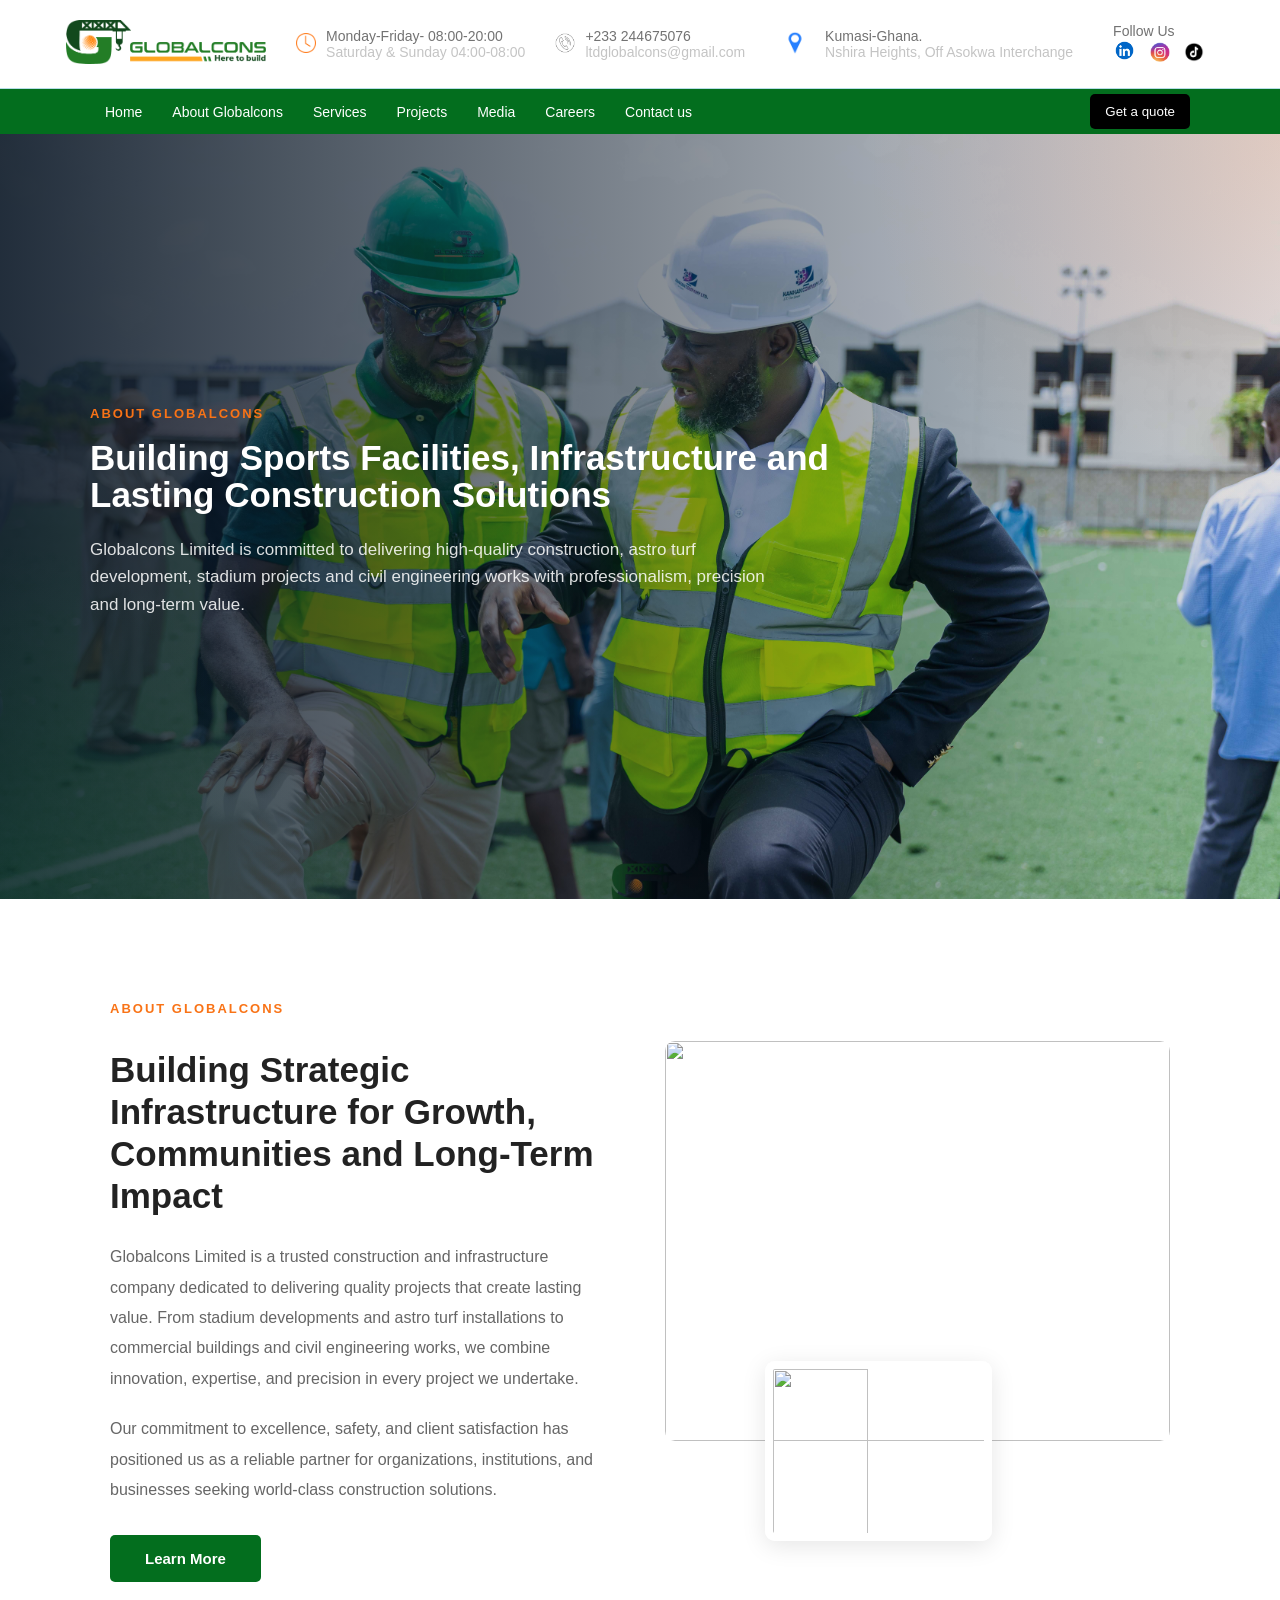
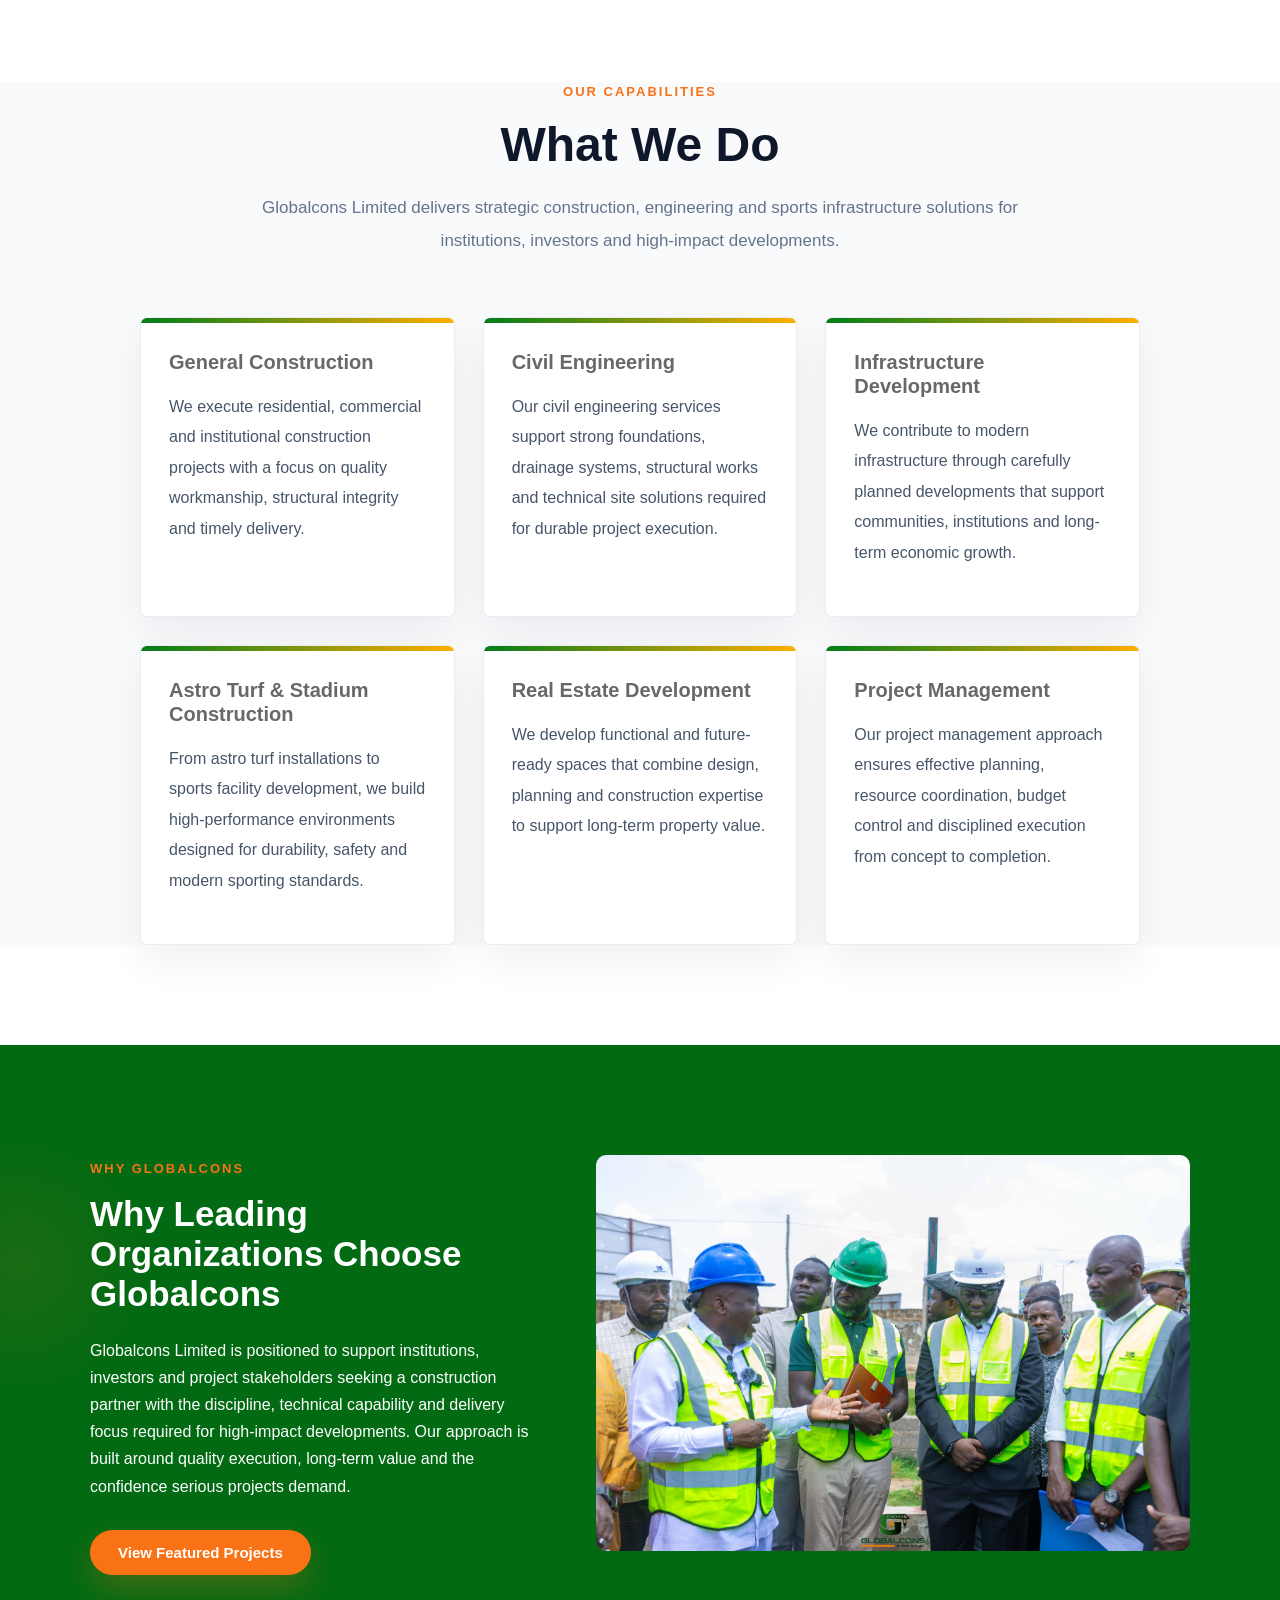
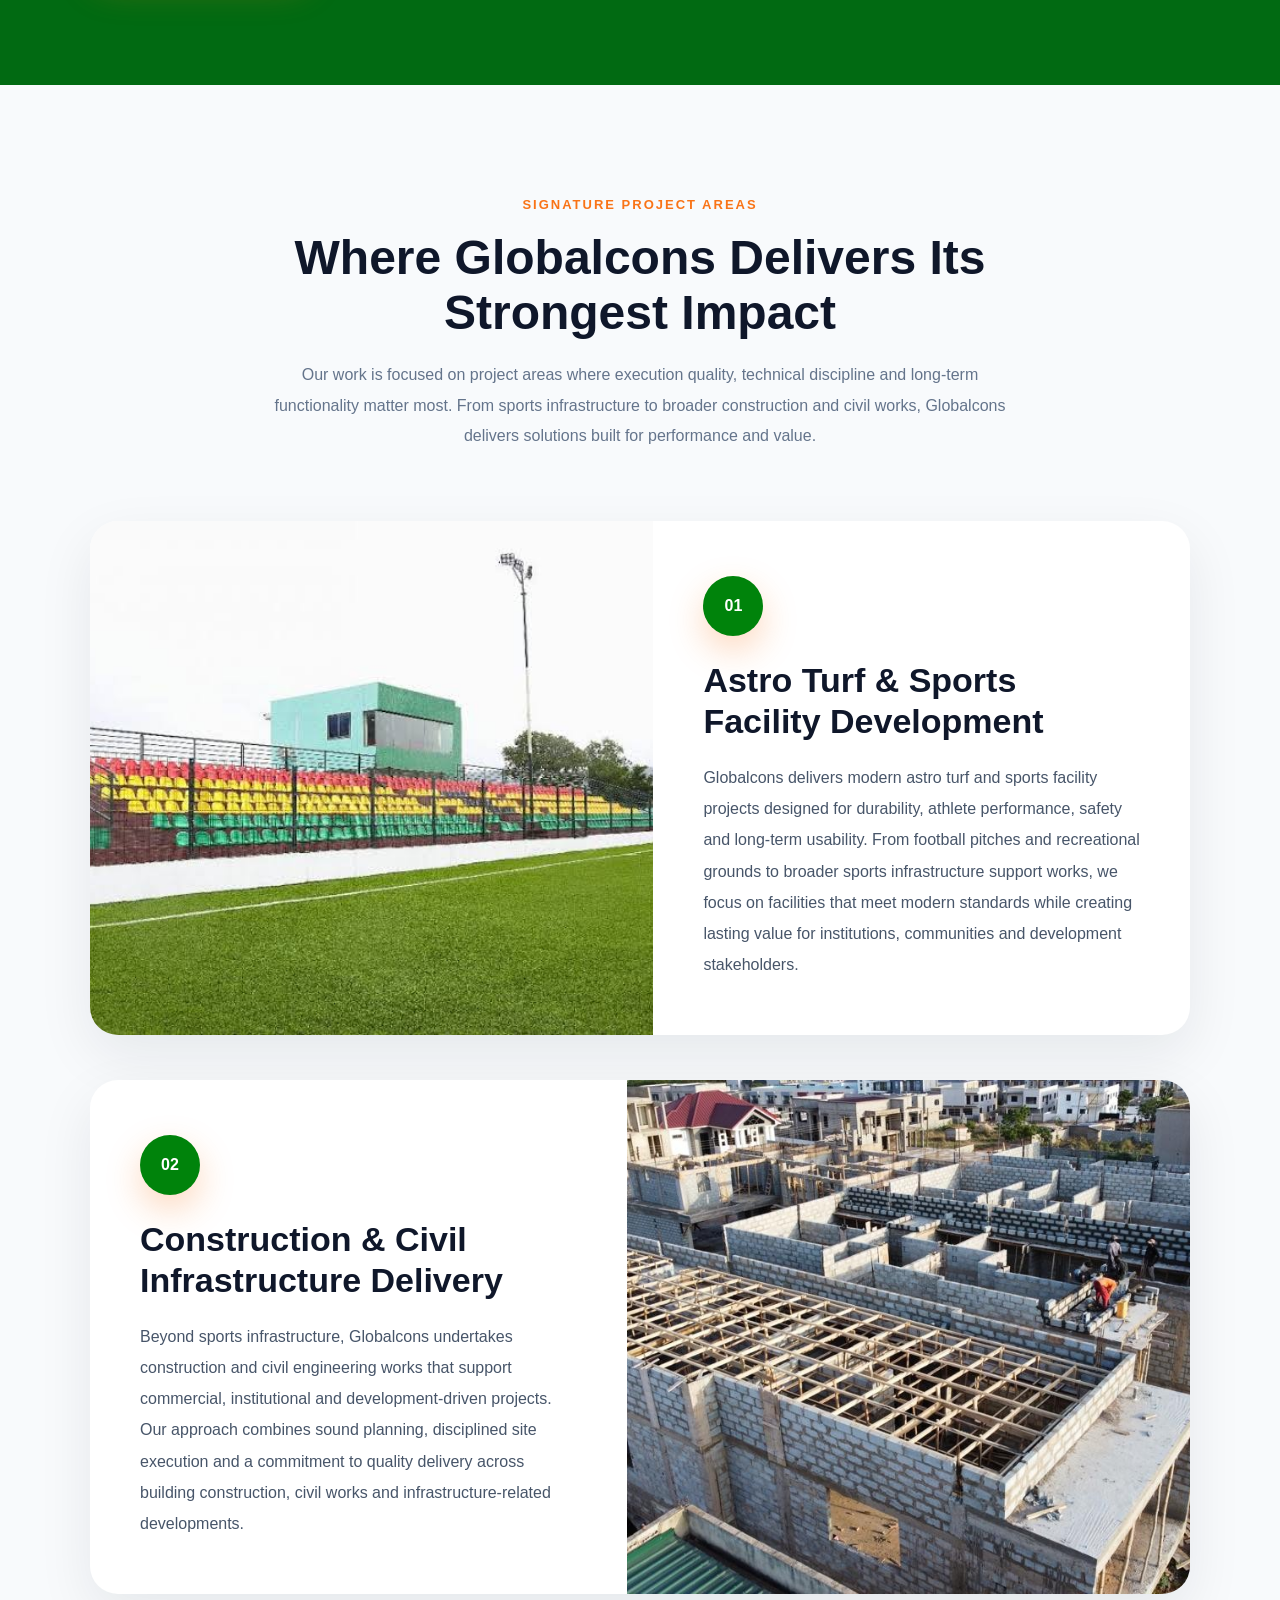
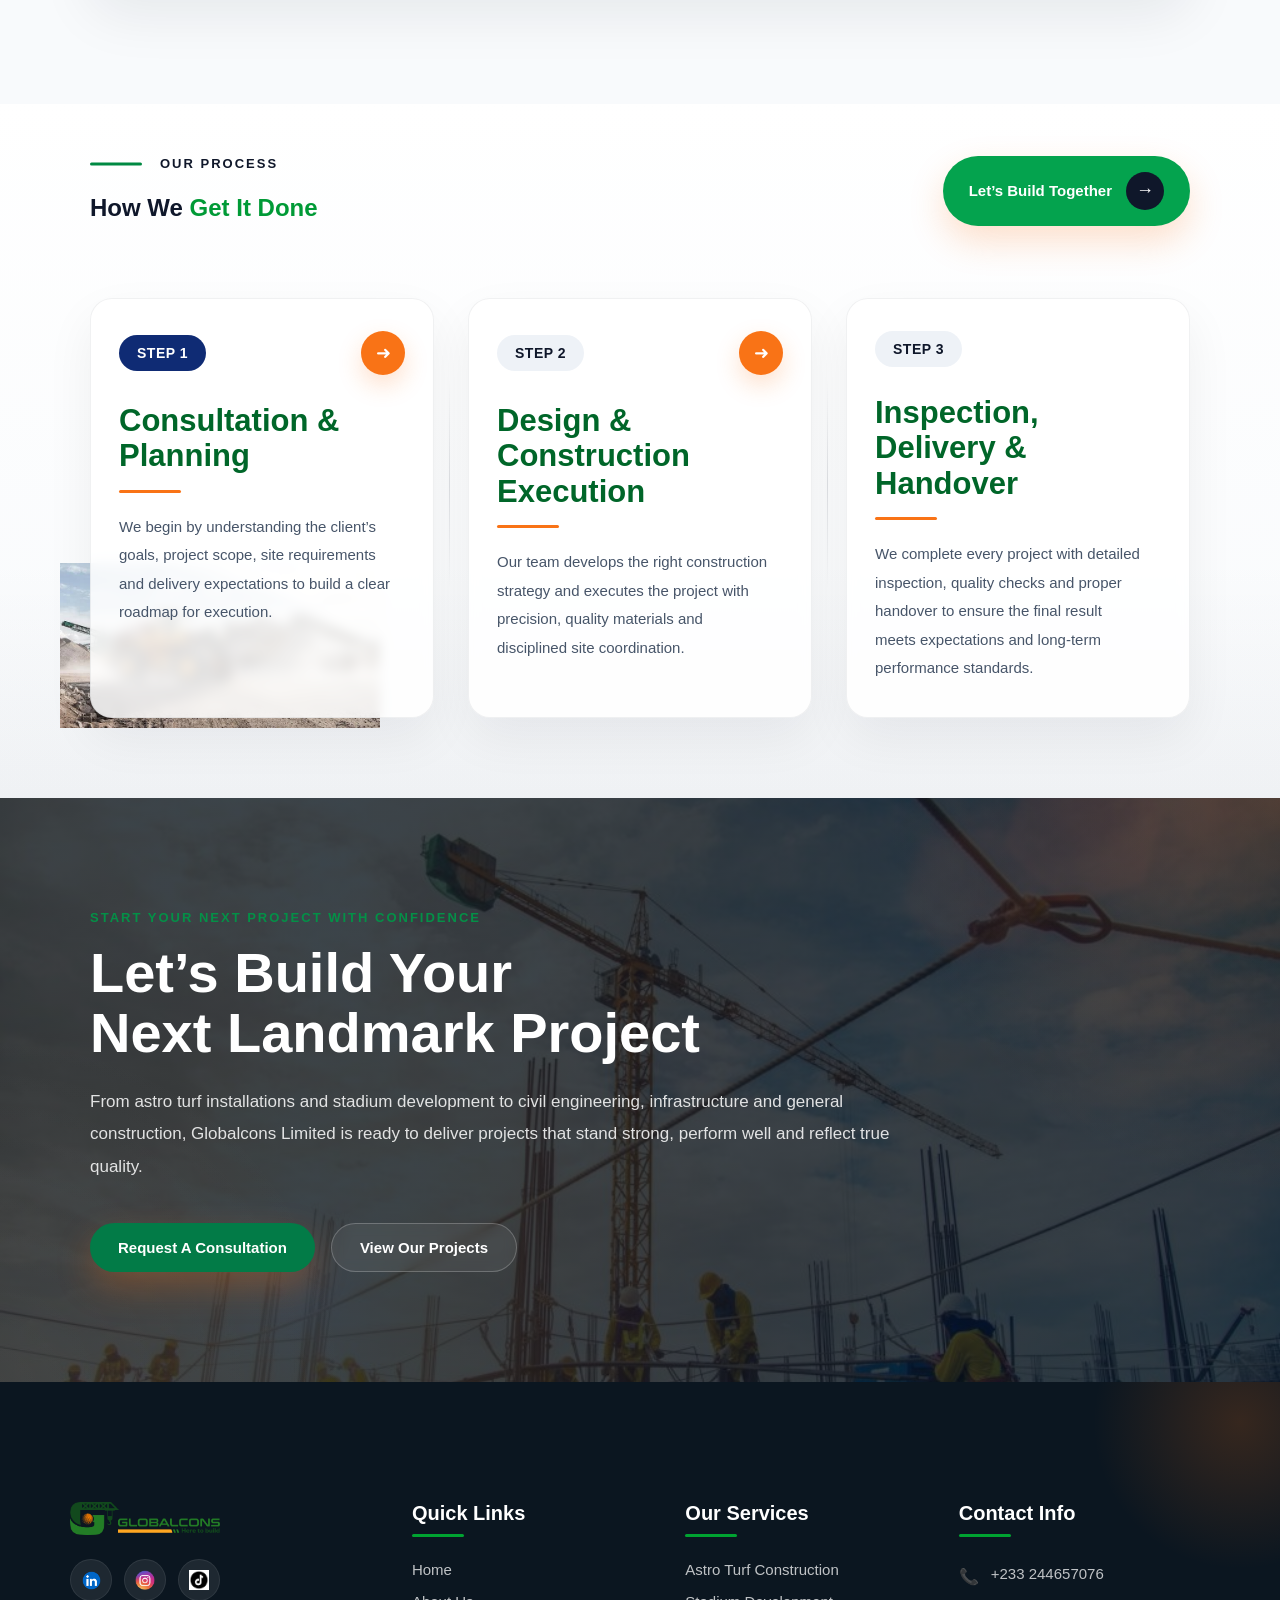
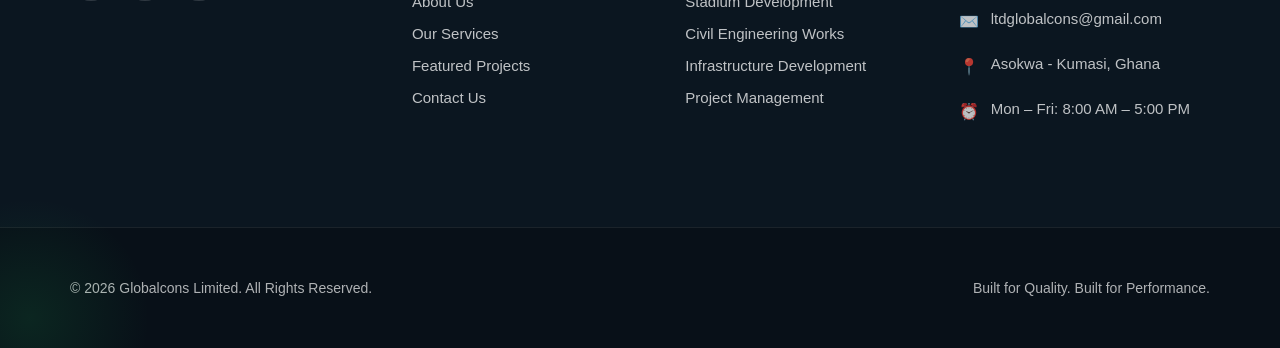
==== commit 3f88624c: "Update about.html" ====
--- a/about.html
+++ b/about.html
@@ -1,12 +1,54 @@
 <!DOCTYPE html>
 <html lang="en">
 <head>
+    <!-- Character Set & Responsive -->
     <meta charset="UTF-8">
     <meta name="viewport" content="width=device-width, initial-scale=1.0">
+
+    <!-- Primary SEO -->
+    <title>About Globalcons Limited | Ghana's Trusted Construction & Engineering Company</title>
+
+    <meta name="description" content="Learn about Globalcons Limited, a trusted Ghanaian construction and engineering company committed to delivering quality commercial buildings, civil engineering, infrastructure development, sports facilities, and innovative construction solutions.">
+
+    <meta name="keywords" content="About Globalcons Limited, Construction Company Ghana, Civil Engineering Company Ghana, Infrastructure Development, Sports Facility Construction, Commercial Construction, Building Contractors Ghana">
+
+    <meta name="author" content="Globalcons Limited">
+    <meta name="robots" content="index, follow">
+
+    <!-- Canonical -->
+    <link rel="canonical" href="https://globalconss.org/about.html">
+
+    <!-- Open Graph -->
+    <meta property="og:type" content="website">
+    <meta property="og:title" content="About Globalcons Limited | Ghana's Trusted Construction & Engineering Company">
+    <meta property="og:description" content="Discover the story, vision, mission, and expertise behind Globalcons Limited—delivering exceptional construction and engineering projects across Ghana.">
+    <meta property="og:url" content="https://globalconss.org/about.html">
+    <meta property="og:site_name" content="Globalcons Limited">
+    <meta property="og:image" content="https://globalconss.org/assets/images/og-image.jpg">
+    <meta property="og:locale" content="en_GH">
+
+    <!-- Twitter/X -->
+    <meta name="twitter:card" content="summary_large_image">
+    <meta name="twitter:title" content="About Globalcons Limited">
+    <meta name="twitter:description" content="Meet the team and discover the vision, expertise, and commitment driving Globalcons Limited's construction and engineering excellence.">
+    <meta name="twitter:image" content="https://globalconss.org/assets/images/og-image.jpg">
+
+    <!-- Theme -->
+    <meta name="theme-color" content="#0B2B52">
+
+    <!-- Favicon -->
+    <link rel="icon" type="image/png" href="assets/images/favicon.png">
+
+    <!-- Performance -->
+    <link rel="preconnect" href="https://fonts.googleapis.com">
+    <link rel="preconnect" href="https://fonts.gstatic.com" crossorigin>
+
+    <!-- Styles -->
+    <link href="https://fonts.googleapis.com/css2?family=Plus+Jakarta+Sans:wght@300;400;600;700&display=swap" rel="stylesheet">
     <link rel="stylesheet" href="about.css">
-    <link href="https://fonts.googleapis.com/css2?family=Plus+Jakarta+Sans:wght@300;400;600;700&display=swap" rel="stylesheet">
-    <title>About Globalcons Construction Limited | Building Ghana's Future</title></head>
-    <meta name="description" content="Learn about Globalcons Construction Limited, a trusted Ghanaian construction company delivering general construction, civil engineering, infrastructure development, astro turf and stadium construction with excellence.">
+</head>
+    
+    
     <body>
 
 
@@ -63,8 +105,8 @@
       <div class="about" id="hide">
         <div class="about-con">
           <div class="ab-left">
-            <h1>Welcome To Globalcons Construction</h1>
-            <p class="pee">Globalcons Construction Limited delivers quality construction, civil engineering, infrastructure development, and modern sports facility projects with professionalism, innovation, and a commitment to excellence.</p>
+            <h1>Welcome To Globalcons Limited</h1>
+            <p class="pee">Globalcons Limited delivers quality construction, civil engineering, infrastructure development, and modern sports facility projects with professionalism, innovation, and a commitment to excellence.</p>
              <a href="about.html"  id="learn-more">Click here to learn more</a>
           </div>
 
@@ -92,10 +134,10 @@
       <div class="drop-container">
         <div class="dropdowne">
           <ul>
-            <li><a href="learn.html">Infrastructure Projects</a></li>
-            <li><a href="learn.html">Commercial Projects</a></li>
-            <li><a href="learn.html">Astro Turf Installations</a></li>
-            <li><a href="learn.html">On-going Projects</a></li>
+            <!-- <li><a href="learn.html">Infrastructure Projects</a></li> -->
+            <!-- <li><a href="learn.html">Commercial Projects</a></li> -->
+            <li><a href="projects.html">Astro Turf Installations</a></li>
+            <!-- <li><a href="learn.html">On-going Projects</a></li> -->
           </ul>
       </div>
       </div>
@@ -166,17 +208,14 @@
                   <li><a href="turf.html">Astro Turf & Stadium Construction</a></li>
                   <li><a href="realestate.html">Real Estate Development</a></li>
                   <li><a href="projectmanagement.html">Project Management</a></li>/li>
-                <li><a href="admission.html">Project Management</a></li>
+                <!-- <li><a href="admission.html">Project Management</a></li> -->
             </details>
         </li>
 
         <li>
             <details>
                 <summary>Projects</summary>
-                <a href="#">Sports Infrastructure</a>
-                <a href="#">Commercial Buildings</a>
-                <a href="#">Civil Works</a>
-                <a href="#">Featured Projects</a>
+                <li><a href="projects.html">Astro Turf Installations</a></li>
             </details>
         </li>
 
@@ -210,7 +249,7 @@
         </h1>
 
         <p>
-            Globalcons Construction Limited is committed to delivering high-quality construction,
+            Globalcons Limited is committed to delivering high-quality construction,
             astro turf development, stadium projects and civil engineering works with professionalism,
             precision and long-term value.
        </p>
@@ -242,7 +281,7 @@
         </h2>
 
         <p>
-            Globalcons Construction Limited is a trusted construction and
+            Globalcons Limited is a trusted construction and
             infrastructure company dedicated to delivering quality projects
             that create lasting value. From stadium developments and astro
             turf installations to commercial buildings and civil engineering
@@ -290,7 +329,7 @@
     <span class="section-tag">OUR CAPABILITIES</span>
     <h2>What We Do</h2>
     <p>
-      Globalcons Construction Limited delivers strategic construction, engineering and sports infrastructure solutions for institutions, investors and high-impact developments.
+      Globalcons Limited delivers strategic construction, engineering and sports infrastructure solutions for institutions, investors and high-impact developments.
     </p>
   </div>
 
@@ -357,7 +396,7 @@
       <span class="section-tag">WHY GLOBALCONS</span>
       <h2>Why Leading Organizations Choose Globalcons</h2>
       <p>
-        Globalcons Construction Limited is positioned to support institutions, investors and
+        Globalcons Limited is positioned to support institutions, investors and
         project stakeholders seeking a construction partner with the discipline, technical
         capability and delivery focus required for high-impact developments. Our approach is
         built around quality execution, long-term value and the confidence serious projects demand.
@@ -522,7 +561,7 @@
 
     <p>
       From astro turf installations and stadium development to civil engineering,
-      infrastructure and general construction, Globalcons Construction Limited is
+      infrastructure and general construction, Globalcons Limited is
       ready to deliver projects that stand strong, perform well and reflect true quality.
     </p>
 
@@ -543,11 +582,11 @@
       <!-- Column 1 -->
       <div class="footer-col footer-brand">
         <a href="index.html" class="footer-logo">
-          <img src="pics/Globalconslogo.png" width="150" alt="Globalcons Construction Limited Logo">
+          <img src="pics/Globalconslogo.png" width="150" alt="Globalcons Limited Logo">
         </a>
 
         <!-- <p>
-          Globalcons Construction Limited delivers quality construction solutions across
+          Globalcons Limited delivers quality construction solutions across
           astro turf development, stadium projects, infrastructure works and general
           civil engineering with a commitment to professionalism, durability and excellence.
         </p> -->
@@ -612,7 +651,7 @@
   <!-- Bottom Bar -->
   <div class="footer-bottom">
     <div class="footer-container footer-bottom-wrap">
-      <p>© 2026 Globalcons Construction Limited. All Rights Reserved.</p>
+      <p>© 2026 Globalcons Limited. All Rights Reserved.</p>
       <p class="footer-credit">Built for Quality. Built for Performance.</p>
     </div>
   </div>
